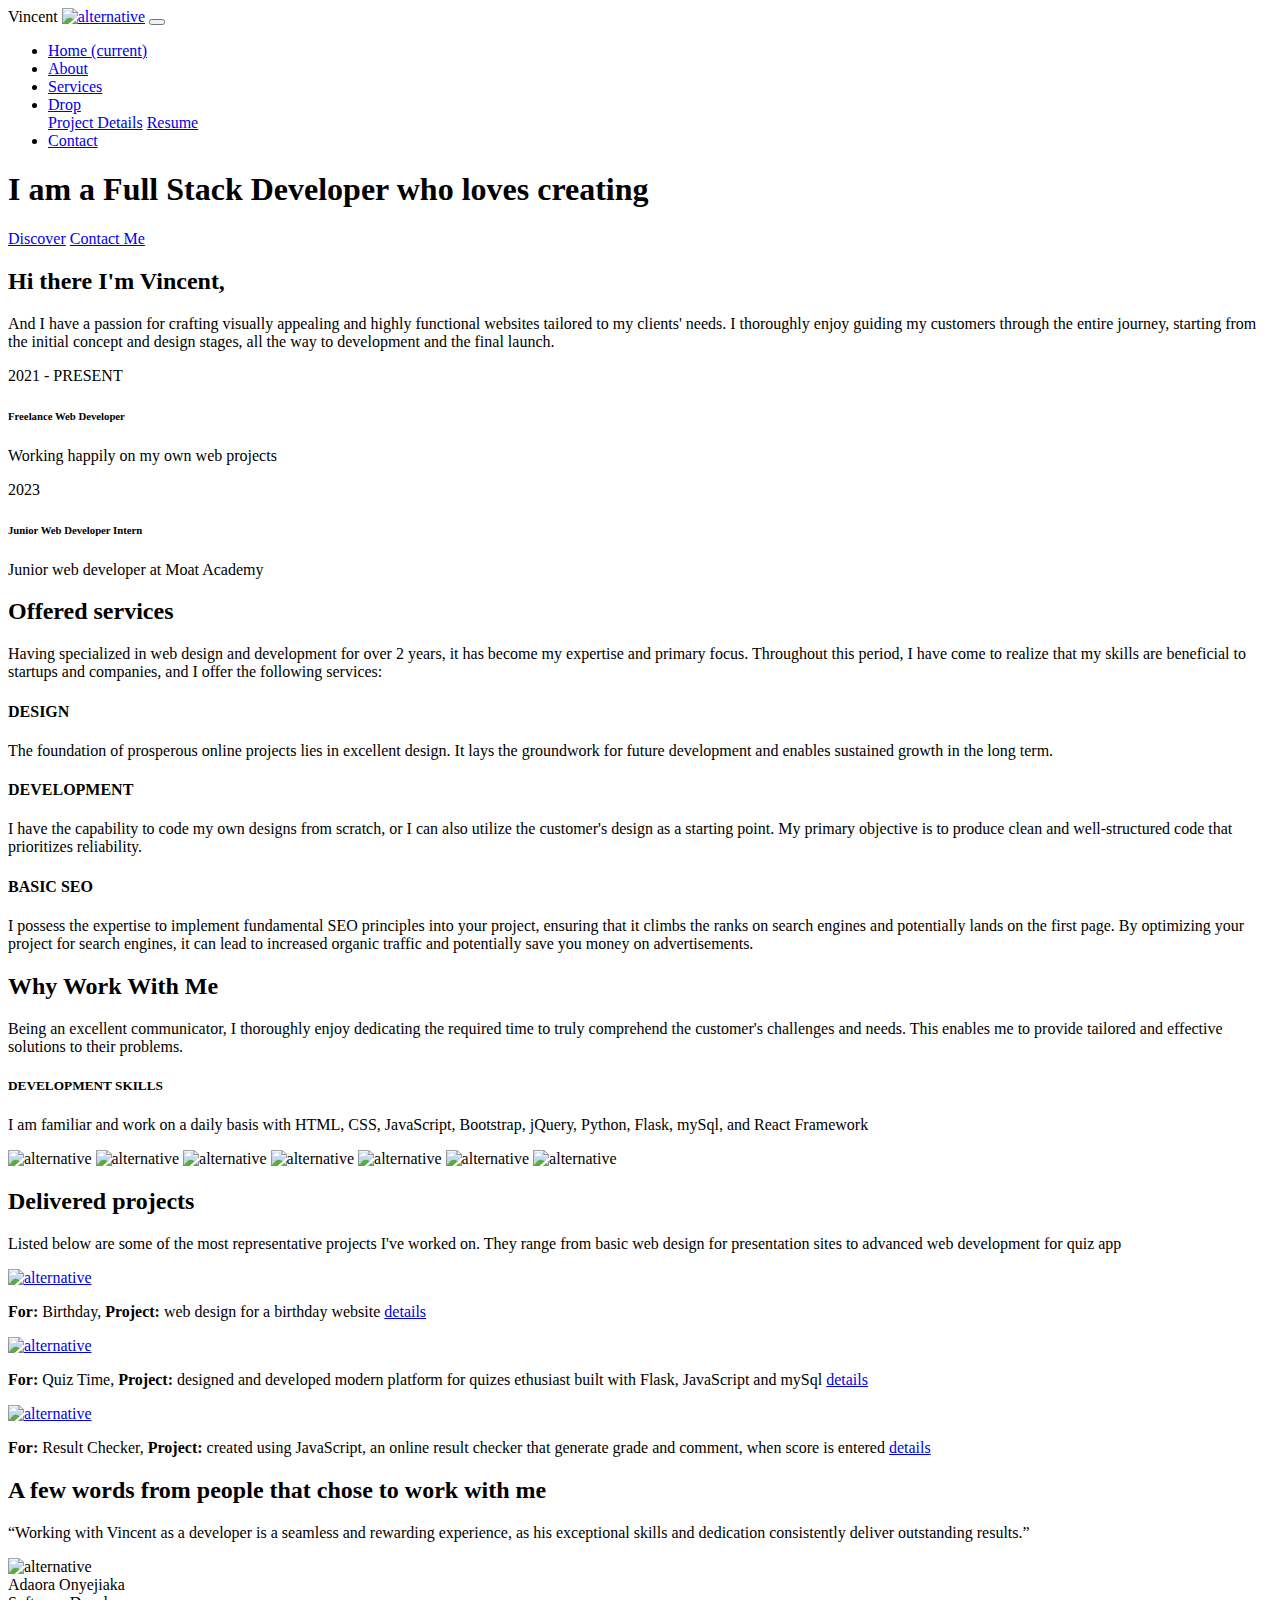
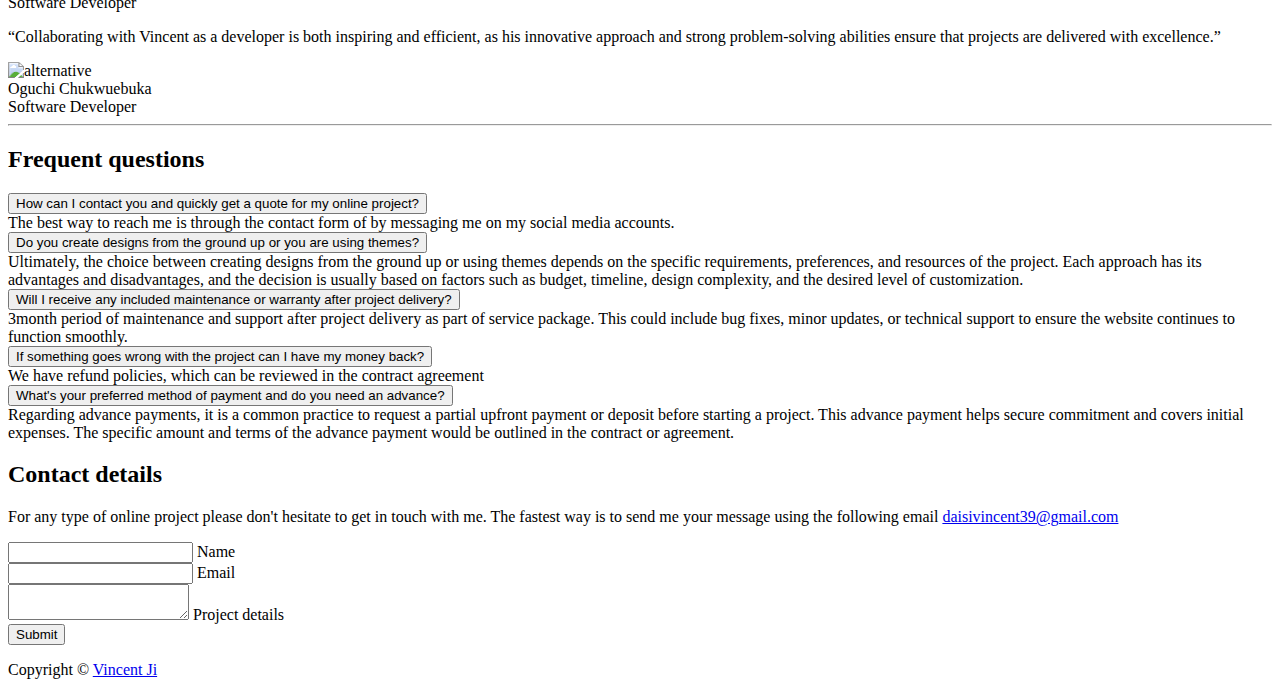
==== index.html @ 13447842 "Update index.html" ====
<!DOCTYPE html>
<html lang="en">
<head>
    <meta charset="utf-8">
    <meta name="viewport" content="width=device-width, initial-scale=1, shrink-to-fit=no">
    
    <!-- SEO Meta Tags -->
    <meta name="description" content="Welcome to my portfolio! I am a web developer showcasing my projects and skills. Explore my work and contact me for collaborations.">
    <meta name="author" content="Vincent Omotayo">

    
	<meta property="og:site_name" content="Vincent Omotayo" /> <!-- website name -->
	<meta property="og:site" content="94Cent.github.io" /> <!-- website link -->
	<meta property="og:title" content="Vincent: Full Stack Developer."/> <!-- title shown in the actual shared post -->
	<meta property="og:description" content="Vincent is a skilled full-stack developer with expertise in both front-end and back-end technologies." /> <!-- description shown in the actual shared post -->
	<meta property="og:image" content="images/vincent.jpg" /> <!-- image link, make sure it's jpg -->
	<meta name="twitter:card" content="summary_large_image"> <!-- to have large image post format in Twitter -->

    <!-- Webpage Title -->
    <title>Vincent Webpage Title</title>
    
    <!-- Styles -->
    <link rel="preconnect" href="https://fonts.gstatic.com">
    <link href="https://fonts.googleapis.com/css2?family=Open+Sans:ital,wght@0,400;0,600;0,700;1,400&family=Poppins:wght@600&display=swap" rel="stylesheet">
    <link href="css/bootstrap.css" rel="stylesheet">
    <link href="css/fontawesome-all.css" rel="stylesheet">
	<link href="css/styles.css" rel="stylesheet">
	
	<!-- Favicon  -->
    <link rel="icon" href="images/favicon.png">
</head>
<body data-spy="scroll" data-target=".fixed-top">
    
    <!-- Navigation -->
    <nav class="navbar navbar-expand-lg fixed-top navbar-dark">
        <div class="container">
            
            Vincent
            <a class="navbar-brand logo-image" href="index.html"><img src="images/logo.png" alt="alternative"></a>  

            <!-- Text Logo - Use this if you don't have a graphic logo -->

            <button class="navbar-toggler p-0 border-0" type="button" data-toggle="offcanvas">
                <span class="navbar-toggler-icon"></span>
            </button>

            <div class="navbar-collapse offcanvas-collapse" id="navbarsExampleDefault">
                <ul class="navbar-nav ml-auto">
                    <li class="nav-item">
                        <a class="nav-link page-scroll" href="#header">Home <span class="sr-only">(current)</span></a>
                    </li>
                    <li class="nav-item">
                        <a class="nav-link page-scroll" href="#about">About</a>
                    </li>
                    <li class="nav-item">
                        <a class="nav-link page-scroll" href="#services">Services</a>
                    </li>
                    <li class="nav-item dropdown">
                        <a class="nav-link dropdown-toggle" href="#" id="dropdown01" data-toggle="dropdown" aria-haspopup="true" aria-expanded="false">Drop</a>
                        <div class="dropdown-menu" aria-labelledby="dropdown01">
                            <a class="dropdown-item page-scroll" href="project.html">Project Details</a>
                            <a class="dropdown-item page-scroll" href="images/vincent_resume.pdf">Resume</a>
                        </div>
                    </li>
                    <li class="nav-item">
                        <a class="nav-link page-scroll" href="#contact">Contact</a>
                    </li>
                </ul>
                <span class="nav-item social-icons">
                    <span class="fa-stack">
                        <a href="https://web.facebook.com/profile.php?id=100006445903073">
                            <i class="fas fa-circle fa-stack-2x"></i>
                            <i class="fab fa-facebook-f fa-stack-1x"></i>
                        </a>
                    </span>
                    <span class="fa-stack">
                        <a href="https://twitter.com/Broda_tayo">
                            <i class="fas fa-circle fa-stack-2x"></i>
                            <i class="fab fa-twitter fa-stack-1x"></i>
                        </a>
                    </span>
                    <span class="fa-stack">
                        <a href="https://github.com/94Cent">
                            <i class="fas fa-circle fa-stack-2x"></i>
                            <i class="fab fa-github fa-stack-1x"></i>
                        </a>
                    </span>
                </span>
            </div> <!-- end of navbar-collapse -->
        </div> <!-- end of container -->
    </nav> <!-- end of navbar -->
    <!-- end of navigation -->


    <!-- Header -->
    <header id="header" class="header">
        <div class="container">
            <div class="row">
                <div class="col-lg-6">
                    <div class="text-container">
                        <h1 class="h1-large">I am a Full Stack Developer who loves creating</h1>
                        <a class="btn-solid-lg page-scroll" href="#about">Discover</a>
                        <a class="btn-outline-lg page-scroll" href="#contact"><i class="fas fa-user"></i>Contact Me</a>
                    </div> <!-- end of text-container -->
                </div> <!-- end of col -->
            </div> <!-- end of row -->
        </div> <!-- end of container -->
    </header> <!-- end of header -->
    <!-- end of header -->


    <!-- About-->
    <div id="about" class="basic-1 bg-gray">
        <div class="container">
            <div class="row">
                <div class="col-lg-4">
                    <div class="text-container first">
                        <h2>Hi there I'm Vincent,</h2>
                        <p>And I have a passion for crafting visually appealing and highly functional websites tailored to my clients' needs. I thoroughly enjoy guiding my customers through the entire journey, starting from the initial concept and design stages, all the way to development and the final launch.</p>
                    </div> <!-- end of text-container -->
                </div> <!-- end of col -->
                <div class="col-lg-4">
                    <div class="text-container second">
                        <div class="time">2021 - PRESENT</div>
                        <h6>Freelance Web Developer</h6>
                        <p>Working happily on my own web projects</p>
                    </div> <!-- end of text-container -->
                </div> <!-- end of col -->
                <div class="col-lg-4">
                    <div class="text-container third">
                        <div class="time">2023</div>
                        <h6>Junior Web Developer Intern </h6>
                        <p>Junior web developer at Moat Academy</p>
                    </div> <!-- end of text-container -->
                </div> <!-- end of col -->
            </div> <!-- end of row -->
        </div> <!-- end of container -->
    </div> <!-- end of basic-1 -->
    <!-- end of about -->


    <!-- Services -->
    <div id="services" class="basic-2">
        <div class="container">
            <div class="row">
                <div class="col-lg-12">
                    <h2 class="h2-heading">Offered services</h2>
                    <p class="p-heading">Having specialized in web design and development for over 2 years, it has become my expertise and primary focus. Throughout this period, I have come to realize that my skills are beneficial to startups and companies, and I offer the following services:</p>
                </div> <!-- end of col -->
            </div> <!-- end of row -->
            <div class="row">
                <div class="col-lg-4">
                    <div class="text-box">
                        <i class="far fa-gem"></i>
                        <h4>DESIGN</h4>
                        <p>The foundation of prosperous online projects lies in excellent design. It lays the groundwork for future development and enables sustained growth in the long term.</p>
                    </div> <!-- end of text-box -->
                </div> <!-- end of col -->
                <div class="col-lg-4">
                    <div class="text-box">
                        <i class="fas fa-code"></i>
                        <h4>DEVELOPMENT</h4>
                        <p>I have the capability to code my own designs from scratch, or I can also utilize the customer's design as a starting point. My primary objective is to produce clean and well-structured code that prioritizes reliability.</p>
                    </div> <!-- end of text-box -->
                </div> <!-- end of col -->
                <div class="col-lg-4">
                    <div class="text-box">
                        <i class="fas fa-tv"></i>
                        <h4>BASIC SEO</h4>
                        <p>I possess the expertise to implement fundamental SEO principles into your project, ensuring that it climbs the ranks on search engines and potentially lands on the first page. By optimizing your project for search engines, it can lead to increased organic traffic and potentially save you money on advertisements.</p>
                    </div> <!-- end of text-box -->
                </div> <!-- end of col -->
            </div> <!-- end of row -->
        </div> <!-- end of container -->
    </div> <!-- end of basic-2 -->
    <!-- end of services -->


    <!-- Details -->
	<div class="split">
		<div class="area-1">
		</div><!-- end of area-1 on same line and no space between comments to eliminate margin white space --><div class="area-2 bg-gray">
            <div class="container">    
                <div class="row">
                    <div class="col-lg-12">     
                        
                        <!-- Text Container -->
                        <div class="text-container">
                            <h2>Why Work With Me</h2>
                            <p>Being an excellent communicator, I thoroughly enjoy dedicating the required time to truly comprehend the customer's challenges and needs. This enables me to provide tailored and effective solutions to their problems.</p>
                            <h5>DEVELOPMENT SKILLS</h5>
                            <p>I am familiar and work on a daily basis with HTML, CSS, JavaScript, Bootstrap, jQuery, Python, Flask, mySql, and React Framework</p>
                            
                            <div class="icons-container">
                                <img src="images/details-icon-html.png" alt="alternative">
                                <img src="images/details-icon-css.png" alt="alternative">
                                <img src="images/details-icon-bootstrap.png" alt="alternative">
                                <img src="images/details-icon-javascript.png" alt="alternative">
                                <img src="images/details-icon-mysql.png" alt="alternative">
                                <img src="images/details-icon-python.png" alt="alternative">
                                <img src="images/details-icon-flask.png" alt="alternative">
                            </div> <!-- end of icons-container -->
                        </div> <!-- end of text-container -->
                        <!-- end of text container -->

                    </div> <!-- end of col -->
                </div> <!-- end of row -->
            </div> <!-- end of container -->
		</div> <!-- end of area-2 -->
    </div> <!-- end of split -->
    <!-- end of details -->


    <!-- Projects -->
    <div id="projects" class="basic-3">
        <div class="container">
            <div class="row">
                <div class="col-lg-12">
                    <h2 class="h2-heading">Delivered projects</h2>
                    <p class="p-heading">Listed below are some of the most representative projects I've worked on. They range from basic web design for presentation sites to advanced web development for quiz app</p>
                </div> <!-- end of col -->
            </div> <!-- end of row -->
            <div class="row">
                <div class="col-lg-12">
                    <div class="text-container">
                        <div class="image-container">
                            <a href="project.html">
                                <img class="img-fluid" src="images/birthday.png" alt="alternative">
                            </a>
                        </div> <!-- end of image-container -->
                        <p><strong>For:</strong> Birthday, <strong>Project:</strong> web design for a birthday website <a class="blue" href="project.html">details</a></p>
                    </div> <!-- end of text-container -->
                    <div class="text-container">
                        <div class="image-container">
                            <a href="project.html">
                                <img class="img-fluid" src="images/quiztime.png" alt="alternative">
                            </a>
                        </div> <!-- end of image-container -->
                        <p><strong>For:</strong> Quiz Time, <strong>Project:</strong> designed and developed modern platform for quizes ethusiast built with Flask, JavaScript and mySql <a class="blue" href="project.html">details</a></p>
                    </div> <!-- end of text-container -->
                    <div class="text-container">
                        <div class="image-container">
                            <a href="project.html">
                                <img class="img-fluid" src="images/result.png" alt="alternative">
                            </a>
                        </div> <!-- end of image-container -->
                        <p><strong>For:</strong> Result Checker, <strong>Project:</strong> created using JavaScript, an online result checker that generate grade and comment, when score is entered <a class="blue" href="project.html">details</a></p>
                    </div> <!-- end of text-container -->
                    
                </div> <!-- end of col -->
            </div> <!-- end of row -->
        </div> <!-- end of container -->
    </div> <!-- end of basic-3 -->
    <!-- end of projects -->



    <!-- Testimonials -->
    <div class="cards-1">
        <div class="container">
            <div class="row">
                <div class="col-lg-12">
                    <h2 class="h2-heading">A few words from people that chose to work with me</h2>
                </div> <!-- end of col -->
            </div> <!-- end of row -->
            <div class="row">
                <div class="col-lg-12">
                    
                    <!-- Card -->
                    <div class="card">
                        <div class="card-body">
                            <p class="testimonial-text">“Working with Vincent as a developer is a seamless and rewarding experience, as his exceptional skills and dedication consistently deliver outstanding results.”</p>
                            <div class="details">
                                <img src="images/adaora.jfif" alt="alternative">
                                <div class="text">
                                    <div class="testimonial-author">Adaora Onyejiaka</div>
                                    <div class="occupation">Software Developer</div>
                                </div> <!-- end of text -->
                            </div> <!-- end of testimonial-details -->
                        </div>
                    </div>
                    <!-- end of card -->

                    <!-- Card -->
                    <div class="card">
                        <div class="card-body">
                            <p class="testimonial-text">“Collaborating with Vincent as a developer is both inspiring and efficient, as his innovative approach and strong problem-solving abilities ensure that projects are delivered with excellence.”</p>
                            <div class="details">
                                <img src="images/ebuka.jfif" alt="alternative">
                                <div class="text">
                                    <div class="testimonial-author">Oguchi Chukwuebuka</div>
                                    <div class="occupation">Software Developer</div>
                                </div> <!-- end of text -->
                            </div> <!-- end of testimonial-details -->
                        </div>
                    </div>
                    <!-- end of card -->

                </div> <!-- end of col -->
            </div> <!-- end of row -->
        </div> <!-- end of container -->
    </div> <!-- end of cards-1 -->
    <!-- end of testimonials -->


    <!-- Section Divider -->
    <div class="container">
        <div class="row">
            <div class="col-lg-12">
                <hr class="section-divider">
            </div> <!-- end of col -->
        </div> <!-- end of row -->
    </div> <!-- end of container -->
    <!-- end of section divider -->


    <!-- Questions -->
    <div class="accordion-1">
        <div class="container">
            <div class="row">
                <div class="col-lg-12">
                    <h2 class="h2-heading">Frequent questions</h2>
                </div> <!-- end of col -->
            </div> <!-- end of row -->
            <div class="row">
                <div class="col-lg-12">

                    <div class="accordion" id="accordionExample">
                        <div class="card">
                            <div class="card-header" id="headingOne">
                                <button class="btn btn-link btn-block text-left" type="button" data-toggle="collapse" data-target="#collapseOne" aria-expanded="true" aria-controls="collapseOne">
                                    How can I contact you and quickly get a quote for my online project?
                                </button>
                            </div>
                            <div id="collapseOne" class="collapse show" aria-labelledby="headingOne" data-parent="#accordionExample">
                                <div class="card-body">
                                    The best way to reach me is through the contact form of by messaging me on my social media accounts. 
                                </div>
                            </div>
                        </div>
                        <div class="card">
                            <div class="card-header" id="headingTwo">
                                <button class="btn btn-link btn-block text-left collapsed" type="button" data-toggle="collapse" data-target="#collapseTwo" aria-expanded="false" aria-controls="collapseTwo">
                                    Do you create designs from the ground up or you are using themes?
                                </button>
                            </div>
                            <div id="collapseTwo" class="collapse" aria-labelledby="headingTwo" data-parent="#accordionExample">
                                <div class="card-body">
                                    Ultimately, the choice between creating designs from the ground up or using themes depends on the specific requirements, preferences, and resources of the project. Each approach has its advantages and disadvantages, and the decision is usually based on factors such as budget, timeline, design complexity, and the desired level of customization.
                                </div>
                            </div>
                        </div>
                        <div class="card">
                            <div class="card-header" id="headingThree">
                                <button class="btn btn-link btn-block text-left collapsed" type="button" data-toggle="collapse" data-target="#collapseThree" aria-expanded="false" aria-controls="collapseThree">
                                    Will I receive any included maintenance or warranty after project delivery?
                                </button>
                            </div>
                            <div id="collapseThree" class="collapse" aria-labelledby="headingThree" data-parent="#accordionExample">
                                <div class="card-body">
                                 3month period of maintenance and support after project delivery as part of  service package. This could include bug fixes, minor updates, or technical support to ensure the website continues to function smoothly. 
                                </div>
                            </div>
                        </div>
                        <div class="card">
                            <div class="card-header" id="headingFour">
                                <button class="btn btn-link btn-block text-left collapsed" type="button" data-toggle="collapse" data-target="#collapseFour" aria-expanded="false" aria-controls="collapseFour">
                                    If something goes wrong with the project can I have my money back?
                                </button>
                            </div>
                            <div id="collapseFour" class="collapse" aria-labelledby="headingFour" data-parent="#accordionExample">
                                <div class="card-body">
                                   We have refund policies, which can be reviewed in the contract agreement
                                </div>
                            </div>
                        </div>
                        <div class="card">
                            <div class="card-header" id="headingFive">
                                <button class="btn btn-link btn-block text-left collapsed" type="button" data-toggle="collapse" data-target="#collapseFive" aria-expanded="false" aria-controls="collapseFive">
                                    What's your preferred method of payment and do you need an advance?
                                </button>
                            </div>
                            <div id="collapseFive" class="collapse" aria-labelledby="headingFive" data-parent="#accordionExample">
                                <div class="card-body">
                                    Regarding advance payments, it is a common practice to request a partial upfront payment or deposit before starting a project. This advance payment helps secure commitment and covers initial expenses. The specific amount and terms of the advance payment would be outlined in the contract or agreement.
                                </div>
                            </div>
                        </div>
                    </div> <!-- end of accordion -->

                </div> <!-- end of col -->
            </div> <!-- end of row -->
        </div> <!-- end of container -->
    </div> <!-- end of accordion-1 -->
    <!-- end of questions -->


    <!-- Contact -->
    <div id="contact" class="form-1 bg-gray">
        <div class="container">
            <div class="row">
                <div class="col-lg-12">
                    <h2>Contact details</h2>
                    <p class="p-heading">For any type of online project please don't hesitate to get in touch with me. The fastest way is to send me your message using the following email <a class="blue no-line" href="https://mail.google.com/mail/u/0/#inbox">daisivincent39@gmail.com</a></p>
                </div> <!-- end of col -->
            </div> <!-- end of row -->
            <div class="row">
                <div class="col-lg-12">
                    
                    <!-- Contact Form -->
                    <form id="contactForm">
                        <div class="form-group">
                            <input type="text" class="form-control-input" id="cname" required>
                            <label class="label-control" for="cname">Name</label>
                        </div>
                        <div class="form-group">
                            <input type="email" class="form-control-input" id="cemail" required>
                            <label class="label-control" for="cemail">Email</label>
                        </div>
                        <div class="form-group">
                            <textarea class="form-control-textarea" id="cmessage" required></textarea>
                            <label class="label-control" for="cmessage">Project details</label>
                        </div>
                        <div class="form-group">
                            <button type="submit" class="form-control-submit-button">Submit</button>
                        </div>
                    </form>
                    <!-- end of contact form -->

                </div> <!-- end of col -->
            </div> <!-- end of row -->
        </div> <!-- end of container -->
    </div> <!-- end of form-1 -->  
    <!-- end of contact -->


    <!-- Footer -->
    <div class="footer bg-gray">
        <div class="container">
            <div class="row">
                <div class="col-lg-12">
                    <div class="social-container">
                        <span class="fa-stack">
                            <a href="https://web.facebook.com/profile.php?id=100006445903073">
                                <i class="fas fa-circle fa-stack-2x"></i>
                                <i class="fab fa-facebook-f fa-stack-1x"></i>
                            </a>
                        </span>
                        <span class="fa-stack">
                            <a href="https://twitter.com/Broda_tayo">
                                <i class="fas fa-circle fa-stack-2x"></i>
                                <i class="fab fa-twitter fa-stack-1x"></i>
                            </a>
                        </span>
                        <span class="fa-stack">
                            <a href="https://www.linkedin.com/in/vodaisi/">
                                <i class="fas fa-circle fa-stack-2x"></i>
                                <i class="fab fa-linkedin fa-stack-1x"></i>
                            </a>
                        </span>
                        <span class="fa-stack">
                            <a href="https://github.com/94Cent">
                                <i class="fas fa-circle fa-stack-2x"></i>
                                <i class="fab fa-github fa-stack-1x"></i>
                            </a>
                        </span>
                    </div> <!-- end of social-container -->
                </div> <!-- end of col -->
            </div> <!-- end of row -->
        </div> <!-- end of container -->
    </div> <!-- end of footer -->  
    <!-- end of footer -->


    <!-- Copyright -->
    <div class="copyright bg-gray">
        <div class="container">
            <div class="row">
                <div class="col-lg-12">
                    <p class="p-small">Copyright © <a class="no-line" href="#your-link">Vincent Ji</a></p>
                </div> <!-- end of col -->
            </div> <!-- enf of row -->
        </div> <!-- end of container -->  
    </div> <!-- end of copyright --> 
    <!-- end of copyright -->
    
    	
    <!-- Scripts -->
    <script src="js/jquery.min.js"></script> <!-- jQuery for Bootstrap's JavaScript plugins -->
    <script src="js/bootstrap.min.js"></script> <!-- Bootstrap framework -->
    <script src="js/jquery.easing.min.js"></script> <!-- jQuery Easing for smooth scrolling between anchors -->
    <script src="js/scripts.js"></script> <!-- Custom scripts -->
</body>
</html>
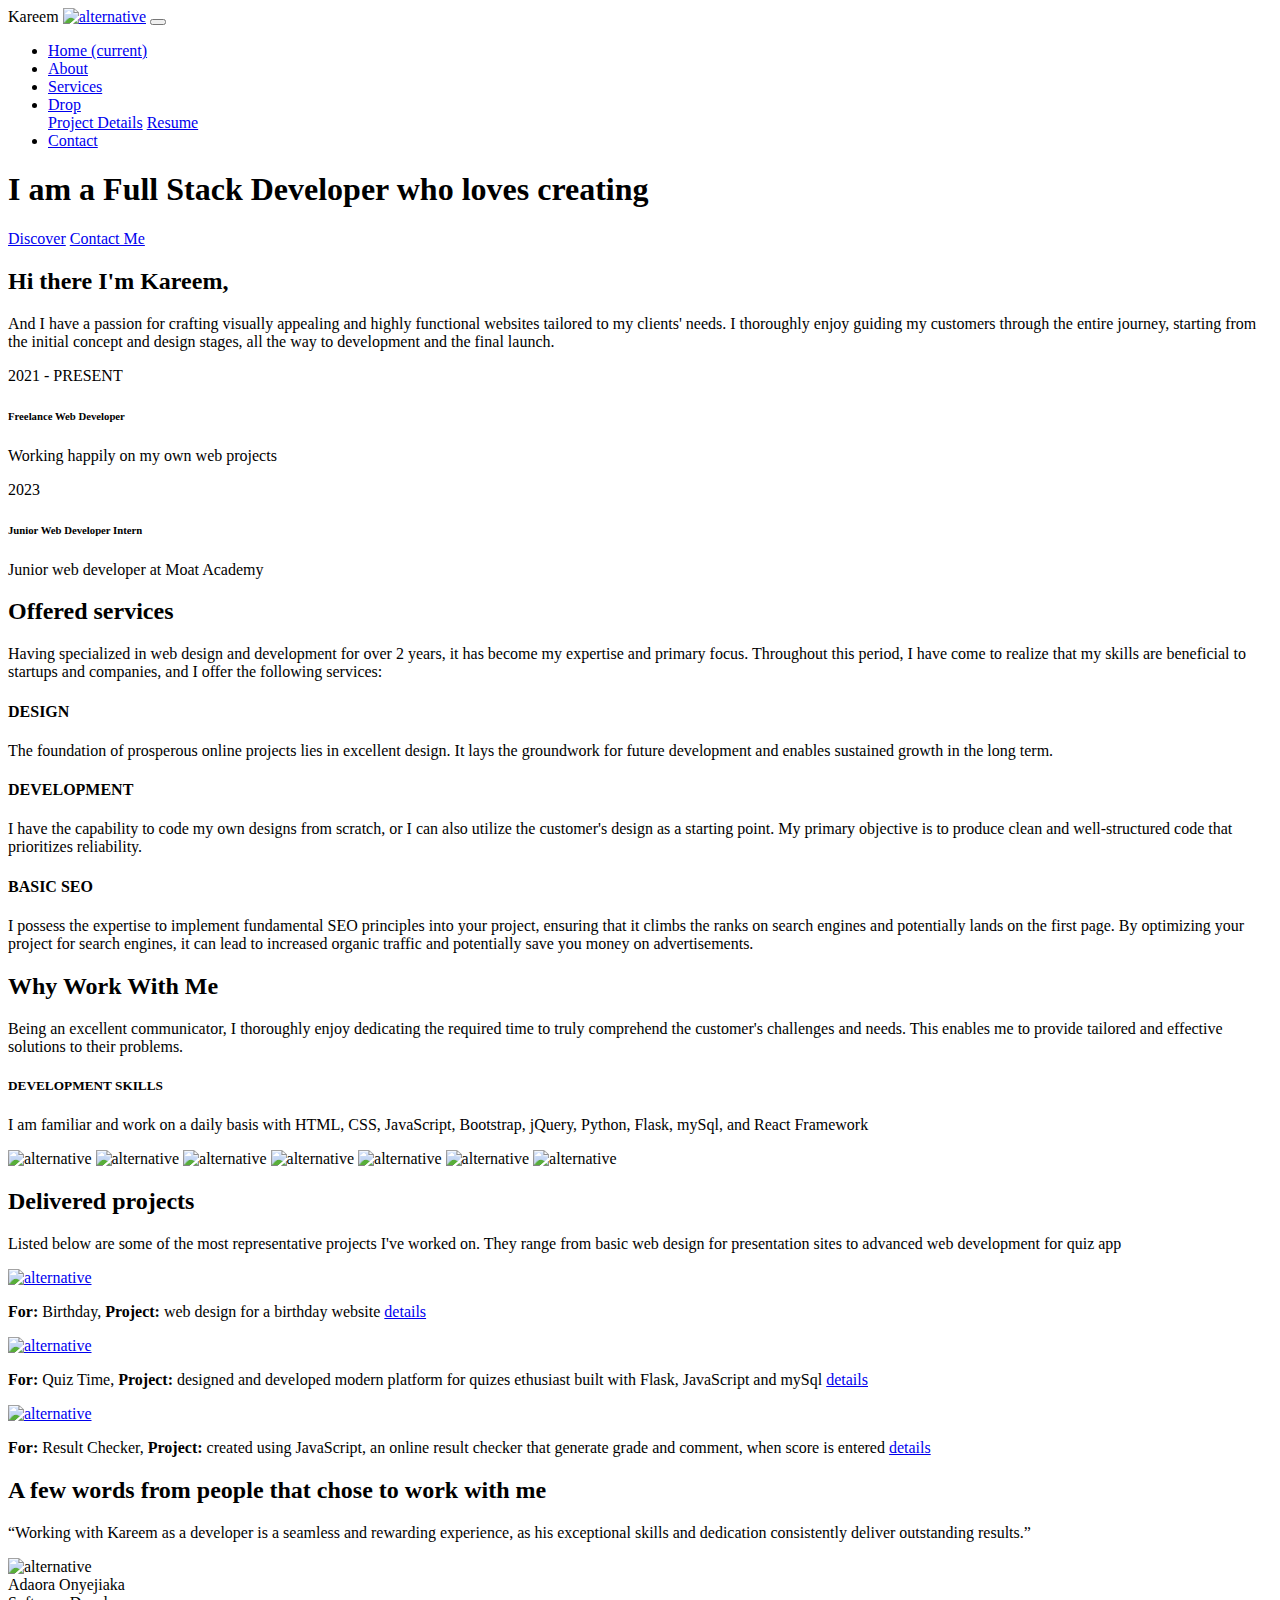
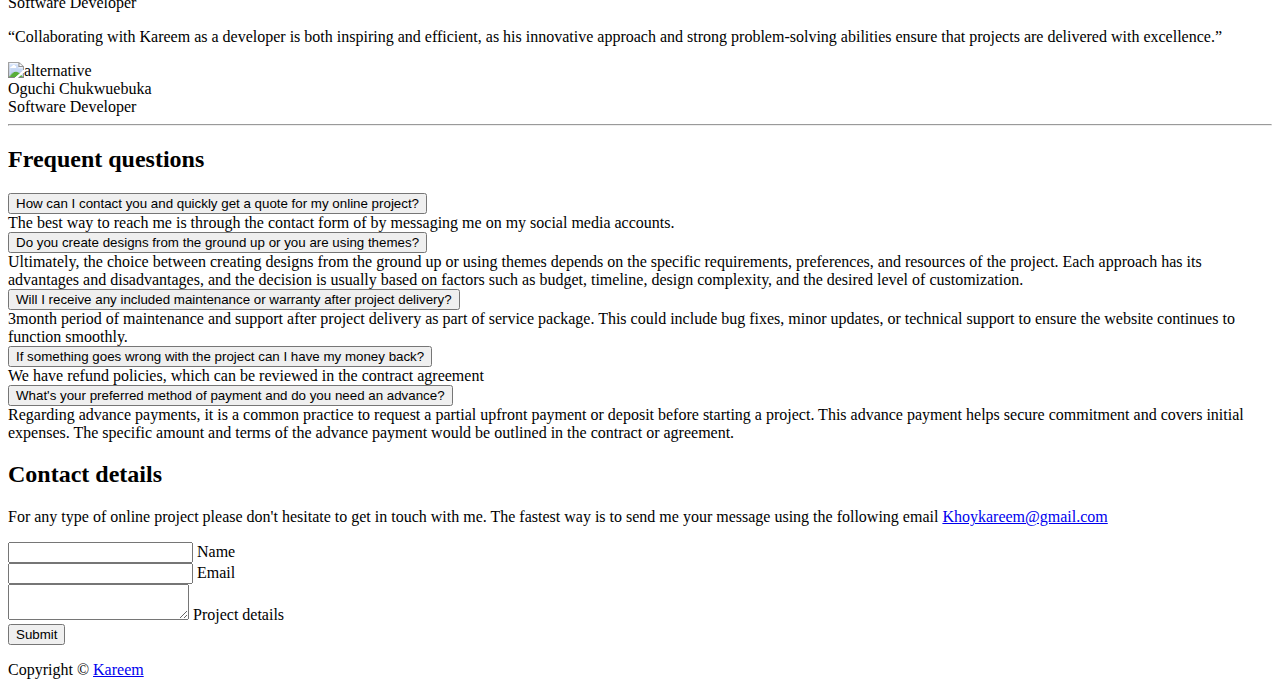
==== commit 5e5d021d: "Update index.html" ====
--- a/index.html
+++ b/index.html
@@ -6,18 +6,18 @@
     
     <!-- SEO Meta Tags -->
     <meta name="description" content="Welcome to my portfolio! I am a web developer showcasing my projects and skills. Explore my work and contact me for collaborations.">
-    <meta name="author" content="Vincent Omotayo">
+    <meta name="author" content="Kareem Ibraheem Olawale">
 
     
-	<meta property="og:site_name" content="Vincent Omotayo" /> <!-- website name -->
-	<meta property="og:site" content="94Cent.github.io" /> <!-- website link -->
-	<meta property="og:title" content="Vincent: Full Stack Developer."/> <!-- title shown in the actual shared post -->
-	<meta property="og:description" content="Vincent is a skilled full-stack developer with expertise in both front-end and back-end technologies." /> <!-- description shown in the actual shared post -->
+	<meta property="og:site_name" content="Kareem Ibraheem Olawale" /> <!-- website name -->
+	<meta property="og:site" content="khoykareem.github.io" /> <!-- website link -->
+	<meta property="og:title" content="Kareem: Full Stack Developer."/> <!-- title shown in the actual shared post -->
+	<meta property="og:description" content="Kareem is a skilled full-stack developer with expertise in both front-end and back-end technologies." /> <!-- description shown in the actual shared post -->
 	<meta property="og:image" content="images/vincent.jpg" /> <!-- image link, make sure it's jpg -->
 	<meta name="twitter:card" content="summary_large_image"> <!-- to have large image post format in Twitter -->
 
     <!-- Webpage Title -->
-    <title>Vincent Webpage Title</title>
+    <title>Kareem Webpage Title</title>
     
     <!-- Styles -->
     <link rel="preconnect" href="https://fonts.gstatic.com">
@@ -35,7 +35,7 @@
     <nav class="navbar navbar-expand-lg fixed-top navbar-dark">
         <div class="container">
             
-            Vincent
+            Kareem
             <a class="navbar-brand logo-image" href="index.html"><img src="images/logo.png" alt="alternative"></a>  
 
             <!-- Text Logo - Use this if you don't have a graphic logo -->
@@ -115,7 +115,7 @@
             <div class="row">
                 <div class="col-lg-4">
                     <div class="text-container first">
-                        <h2>Hi there I'm Vincent,</h2>
+                        <h2>Hi there I'm Kareem,</h2>
                         <p>And I have a passion for crafting visually appealing and highly functional websites tailored to my clients' needs. I thoroughly enjoy guiding my customers through the entire journey, starting from the initial concept and design stages, all the way to development and the final launch.</p>
                     </div> <!-- end of text-container -->
                 </div> <!-- end of col -->
@@ -269,7 +269,7 @@
                     <!-- Card -->
                     <div class="card">
                         <div class="card-body">
-                            <p class="testimonial-text">“Working with Vincent as a developer is a seamless and rewarding experience, as his exceptional skills and dedication consistently deliver outstanding results.”</p>
+                            <p class="testimonial-text">“Working with Kareem as a developer is a seamless and rewarding experience, as his exceptional skills and dedication consistently deliver outstanding results.”</p>
                             <div class="details">
                                 <img src="images/adaora.jfif" alt="alternative">
                                 <div class="text">
@@ -284,7 +284,7 @@
                     <!-- Card -->
                     <div class="card">
                         <div class="card-body">
-                            <p class="testimonial-text">“Collaborating with Vincent as a developer is both inspiring and efficient, as his innovative approach and strong problem-solving abilities ensure that projects are delivered with excellence.”</p>
+                            <p class="testimonial-text">“Collaborating with Kareem as a developer is both inspiring and efficient, as his innovative approach and strong problem-solving abilities ensure that projects are delivered with excellence.”</p>
                             <div class="details">
                                 <img src="images/ebuka.jfif" alt="alternative">
                                 <div class="text">
@@ -401,7 +401,7 @@
             <div class="row">
                 <div class="col-lg-12">
                     <h2>Contact details</h2>
-                    <p class="p-heading">For any type of online project please don't hesitate to get in touch with me. The fastest way is to send me your message using the following email <a class="blue no-line" href="https://mail.google.com/mail/u/0/#inbox">daisivincent39@gmail.com</a></p>
+                    <p class="p-heading">For any type of online project please don't hesitate to get in touch with me. The fastest way is to send me your message using the following email <a class="blue no-line" href="https://mail.google.com/mail/u/0/#inbox">Khoykareem@gmail.com</a></p>
                 </div> <!-- end of col -->
             </div> <!-- end of row -->
             <div class="row">
@@ -477,7 +477,7 @@
         <div class="container">
             <div class="row">
                 <div class="col-lg-12">
-                    <p class="p-small">Copyright © <a class="no-line" href="#your-link">Vincent Ji</a></p>
+                    <p class="p-small">Copyright © <a class="no-line" href="#your-link">Kareem</a></p>
                 </div> <!-- end of col -->
             </div> <!-- enf of row -->
         </div> <!-- end of container -->  
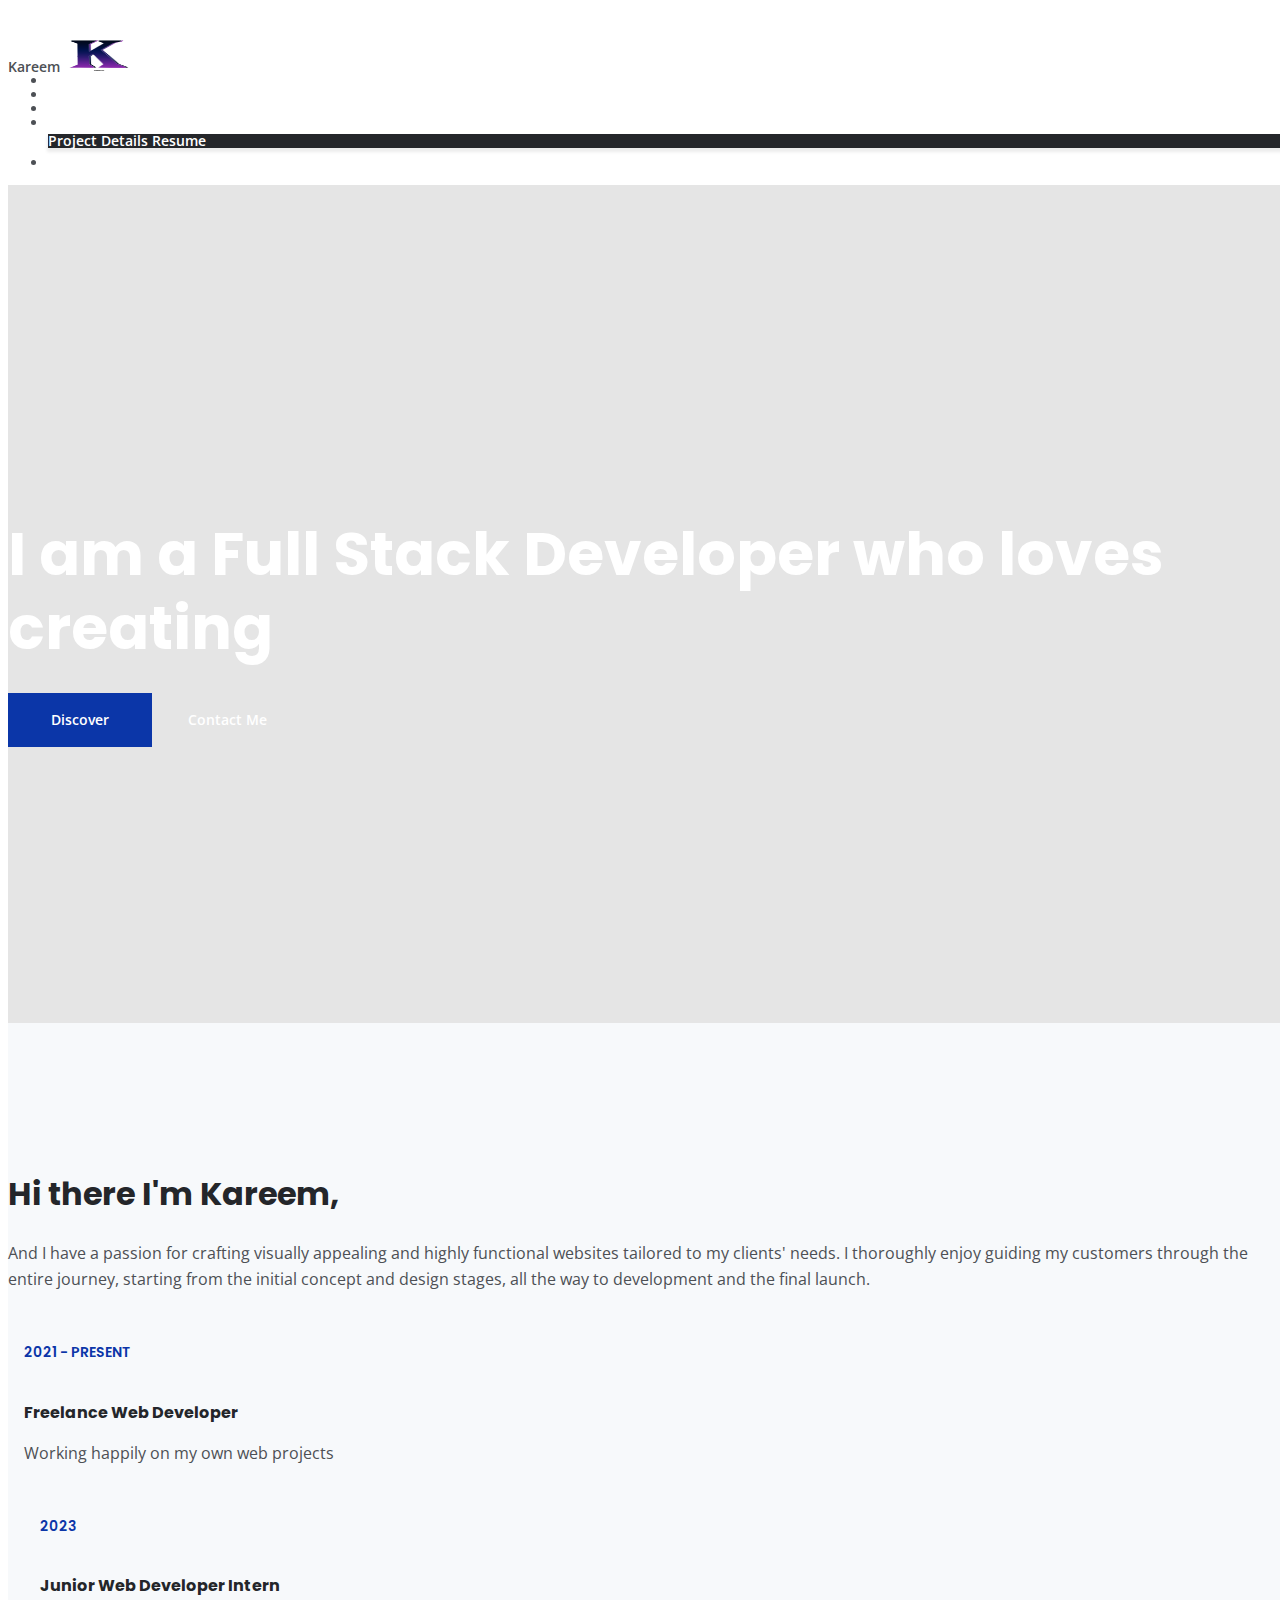
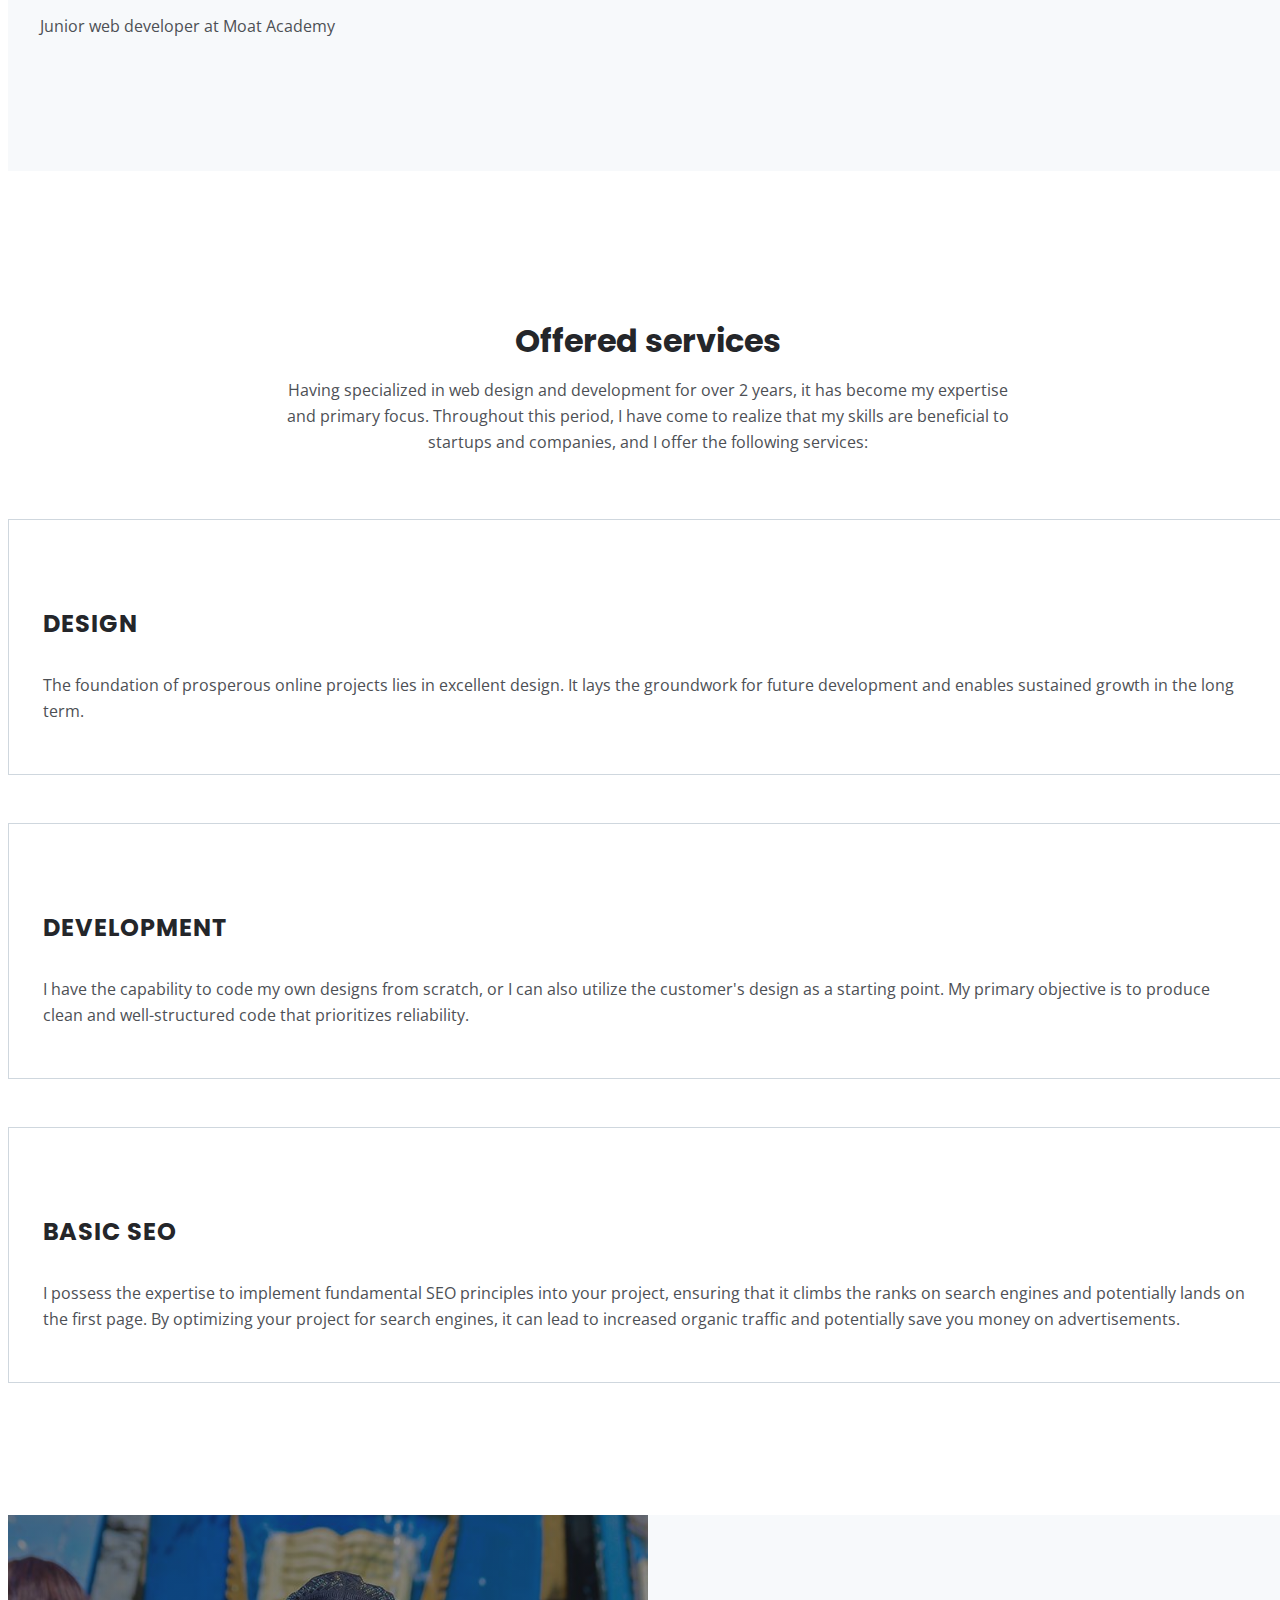
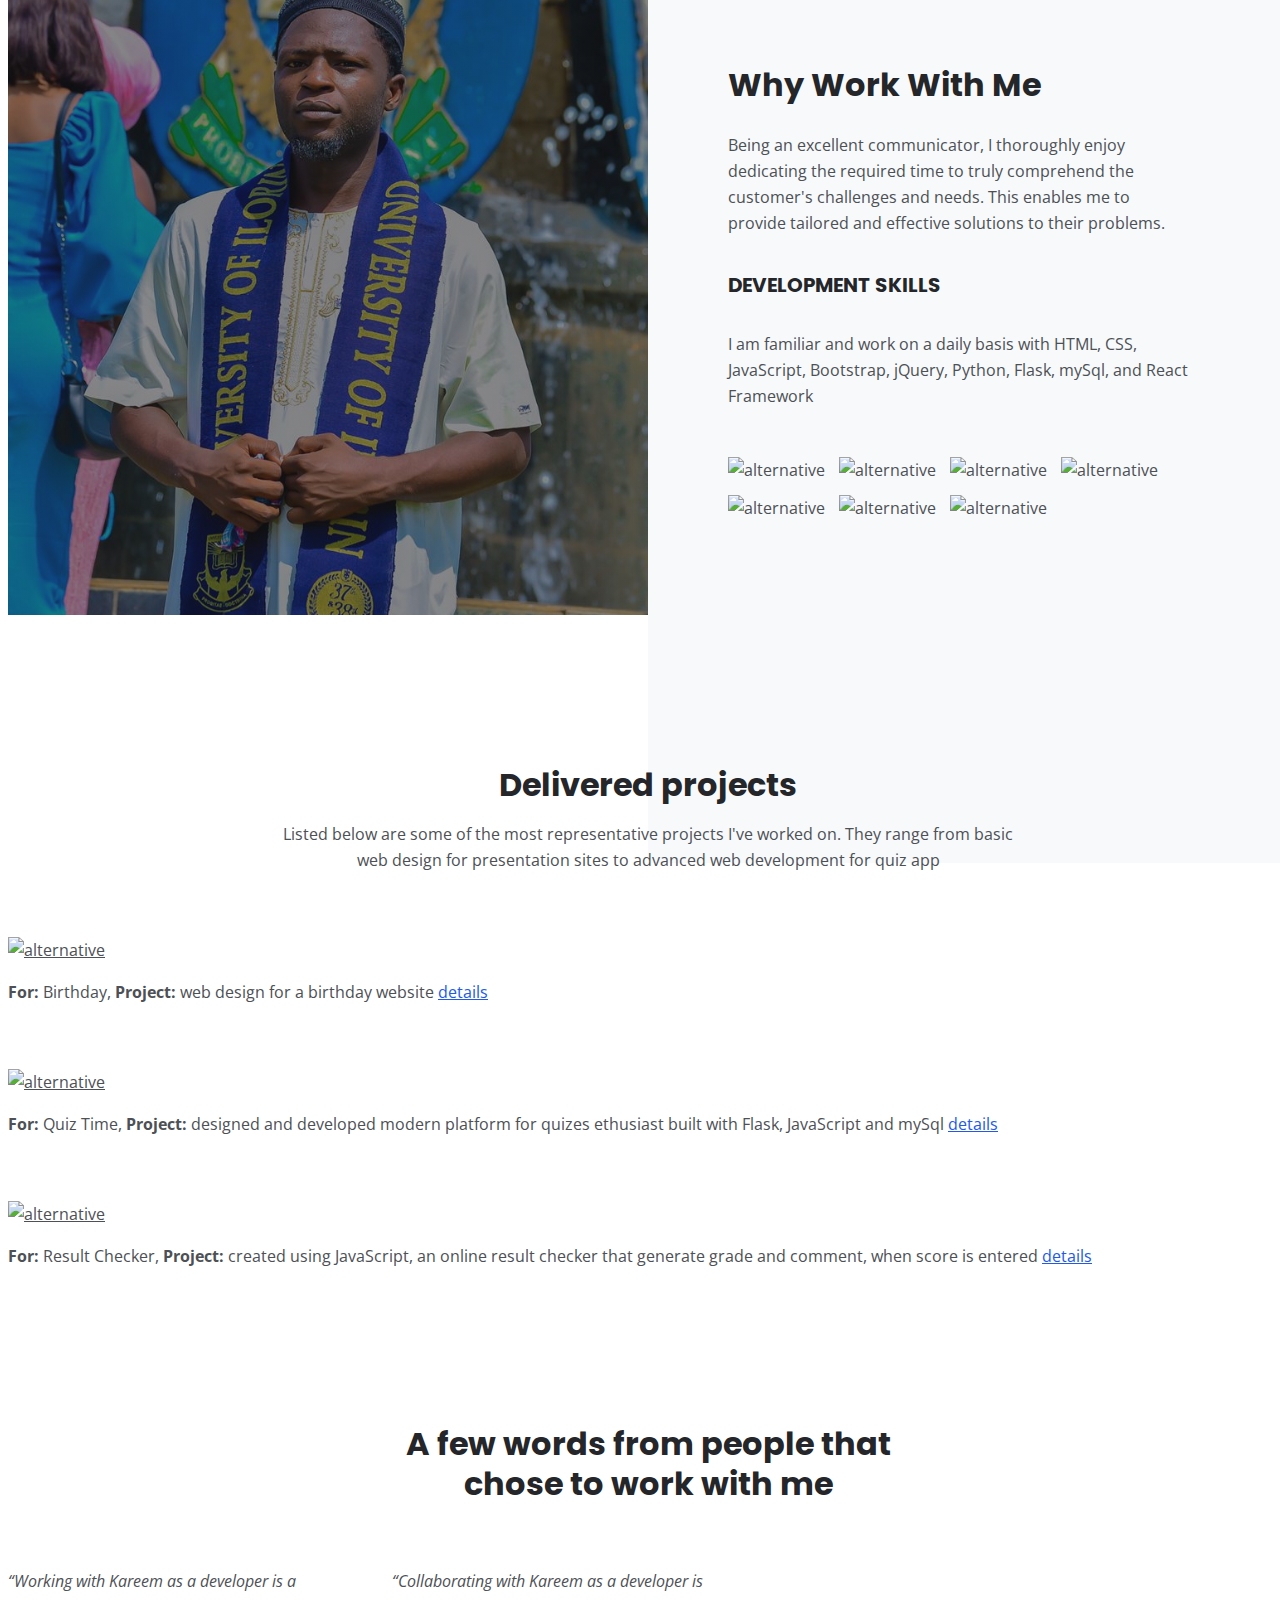
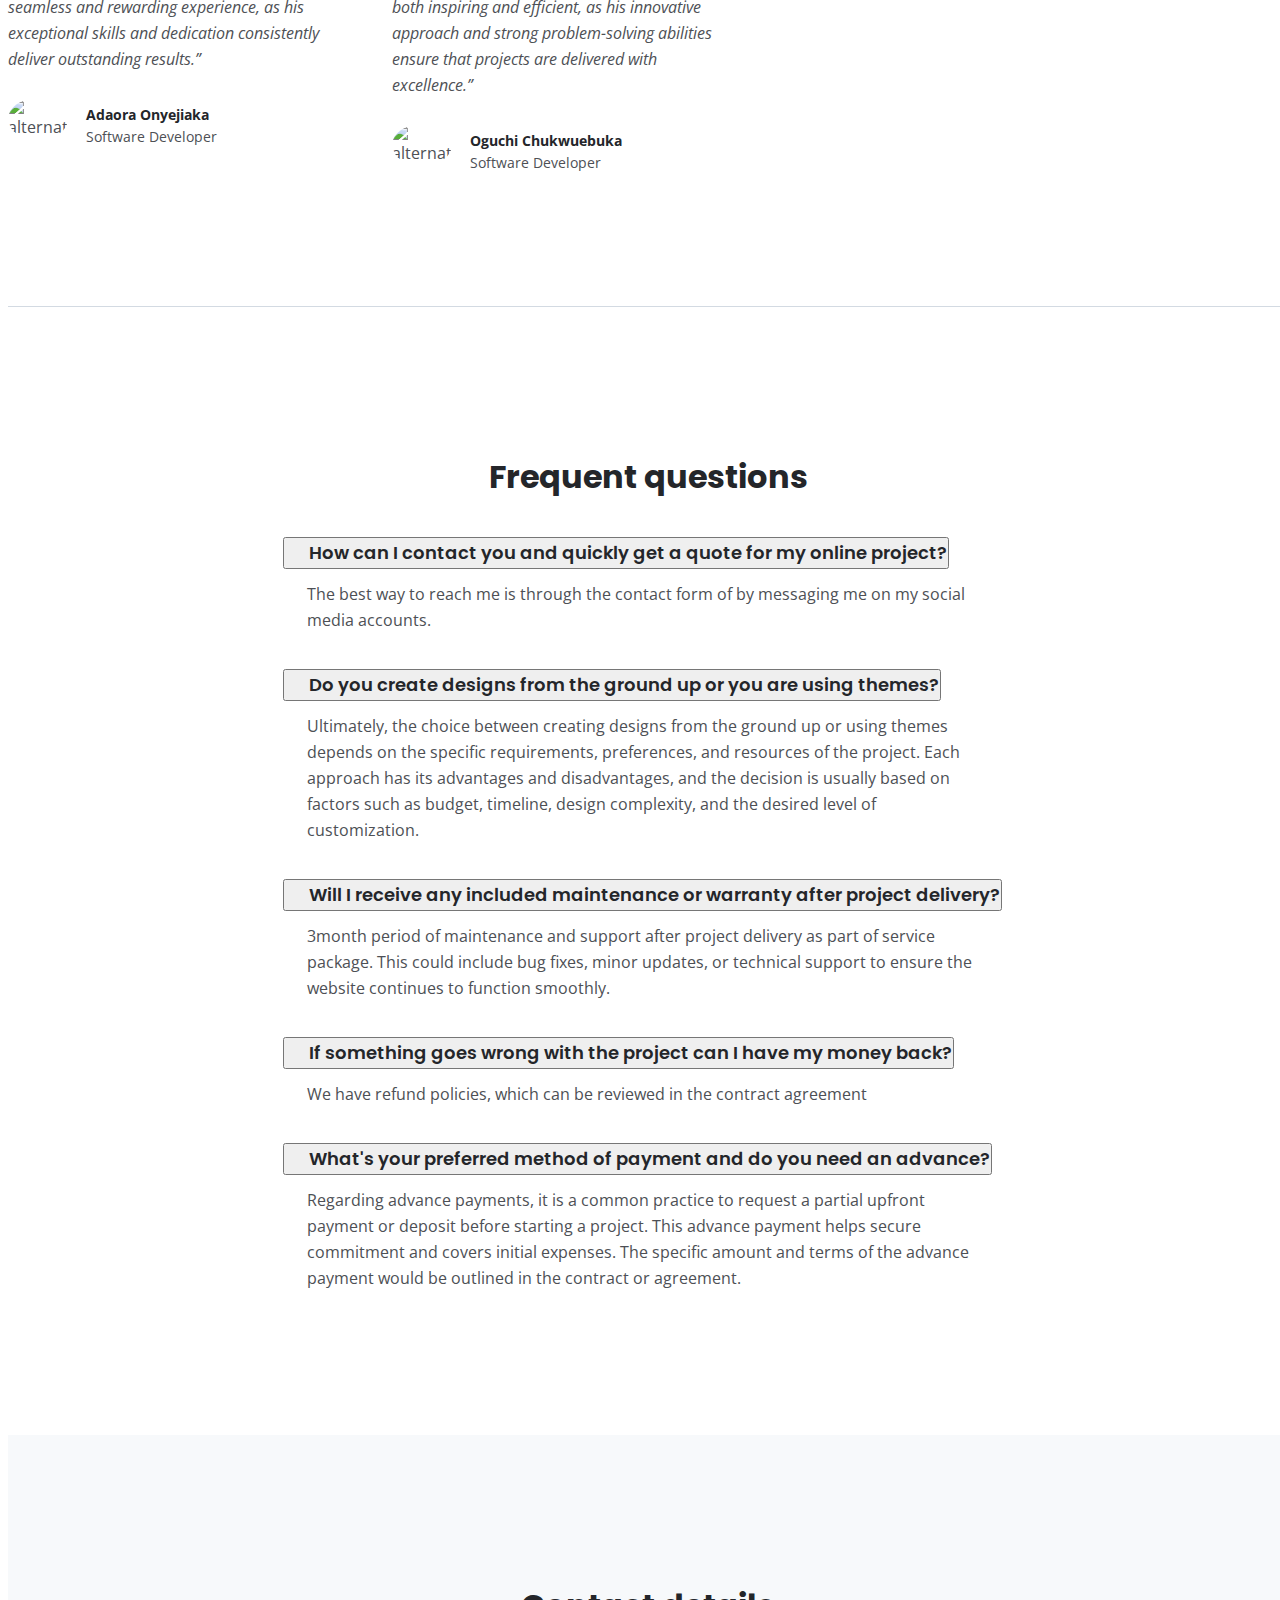
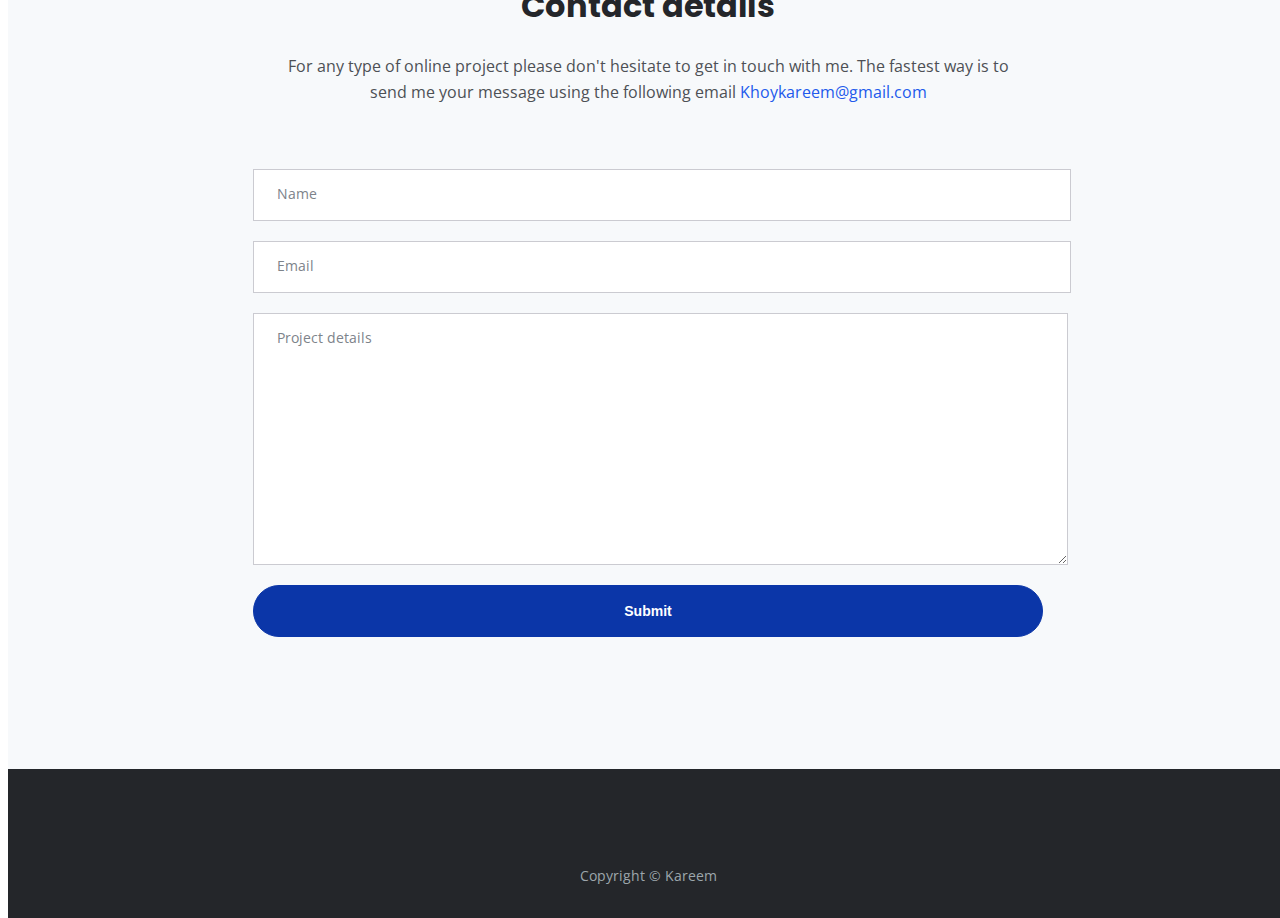
==== commit 08d20c05: "Update index.html" ====
--- a/index.html
+++ b/index.html
@@ -36,7 +36,7 @@
         <div class="container">
             
             Kareem
-            <a class="navbar-brand logo-image" href="index.html"><img src="images/logo.png" alt="alternative"></a>  
+            <a class="navbar-brand logo-image" href="index.html"><img src="images/logo1.png" alt="alternative"></a>  
 
             <!-- Text Logo - Use this if you don't have a graphic logo -->
 
--- a/css/styles.css
+++ b/css/styles.css
@@ -0,0 +1,1280 @@
+/* Description: Master CSS file */
+
+/*****************************************
+Table Of Contents:
+- General Styles
+- Navigation
+- Header
+- About
+- Services
+- Details
+- Projects
+- Works
+- Testimonials
+- Questions
+- Contact
+- Footer 
+- Copyright
+- Back To Top Button
+- Extra Pages
+- Media Queries
+******************************************/
+
+/*****************************************
+Colors:
+- Backgrounds, navbar - black #24262a
+- Backgrounds - light gray #f7f9fb
+- Buttons, icons - blue #0b36a8
+- Headings text - black #24262a
+- Body text - dark gray #4d5055
+******************************************/
+
+
+/**************************/
+/*     General Styles     */
+/**************************/
+body,
+html {
+    width: 100%;
+	height: 100%;
+}
+
+body, p {
+	color: #4d5055; 
+	font: 400 1rem/1.625rem "Open Sans", sans-serif;
+}
+
+h1 {
+	color: #24262a;
+	font-weight: 700;
+	font-size: 2.5rem;
+	line-height: 3.25rem;
+	font-family: "Poppins"
+}
+
+h2 {
+	color: #24262a;
+	font-weight: 700;
+	font-size: 2rem;
+	line-height: 2.5rem;
+	font-family: "Poppins"
+}
+
+h3 {
+	color: #24262a;
+	font-weight: 700;
+	font-size: 1.75rem;
+	line-height: 2.25rem;
+	font-family: "Poppins"
+}
+
+h4 {
+	color: #24262a;
+	font-weight: 700;
+	font-size: 1.5rem;
+	line-height: 2rem;
+	font-family: "Poppins"
+}
+
+h5 {
+	color: #24262a;
+	font-weight: 700;
+	font-size: 1.25rem;
+	line-height: 1.625rem;
+	font-family: "Poppins"
+}
+
+h6 {
+	color: #24262a;
+	font-weight: 700;
+	font-size: 1rem;
+	line-height: 1.375rem;
+	font-family: "Poppins"
+}
+
+.p-large {
+	font-size: 1.125rem;
+	line-height: 1.75rem;
+}
+
+.p-small {
+	font-size: 0.875rem;
+	line-height: 1.5rem;
+}
+
+.testimonial-text {
+	font-style: italic;
+}
+
+.testimonial-author {
+	font-weight: 700;
+	font-size: 1rem;
+	line-height: 1.5rem;
+}
+
+.li-space-lg li {
+	margin-bottom: 0.5rem;
+}
+
+a {
+	color: #4d5055;
+	text-decoration: underline;
+}
+
+a:hover {
+	color: #4d5055;
+	text-decoration: underline;
+}
+
+.no-line {
+	text-decoration: none;
+}
+
+.no-line:hover {
+	text-decoration: none;
+}
+
+.blue {
+	color: #2259ec;
+}
+
+.bg-gray {
+	background-color: #f7f9fb;
+}
+
+.section-divider {
+	display: block;
+	height: 1px;
+	margin: 0;
+	border: none;
+	background-color: #d3dae2;
+}
+
+.btn-solid-reg {
+	display: inline-block;
+	padding: 1.375rem 2.25rem 1.375rem 2.25rem;
+	border: 1px solid #0b36a8;
+	background-color: #0b36a8;
+	color: #ffffff;
+	font-weight: 600;
+	font-size: 0.875rem;
+	line-height: 0;
+	text-decoration: none;
+	transition: all 0.2s;
+}
+
+.btn-solid-reg:hover {
+	background-color: transparent;
+	color: #0b36a8; /* needs to stay here because of the color property of a tag */
+	text-decoration: none;
+}
+
+.btn-solid-lg {
+	display: inline-block;
+	padding: 1.625rem 2.625rem 1.625rem 2.625rem;
+	border: 1px solid #0b36a8;
+	background-color: #0b36a8;
+	color: #ffffff;
+	font-weight: 600;
+	font-size: 0.875rem;
+	line-height: 0;
+	text-decoration: none;
+	transition: all 0.2s;
+}
+
+.btn-solid-lg:hover {
+	background-color: transparent;
+	color: #0b36a8; /* needs to stay here because of the color property of a tag */
+	text-decoration: none;
+}
+
+.btn-outline-reg {
+	display: inline-block;
+	padding: 1.375rem 2.25rem 1.375rem 2.25rem;
+	border: 1px solid #24262a;
+	background-color: transparent;
+	color: #24262a;
+	font-weight: 600;
+	font-size: 0.875rem;
+	line-height: 0;
+	text-decoration: none;
+	transition: all 0.2s;
+}
+
+.btn-outline-reg:hover {
+	background-color: #24262a;
+	color: #ffffff;
+	text-decoration: none;
+}
+
+.btn-outline-lg {
+	display: inline-block;
+	padding: 1.625rem 2.625rem 1.625rem 2.625rem;
+	border: 1px solid #24262a;
+	background-color: transparent;
+	color: #24262a;
+	font-weight: 600;
+	font-size: 0.875rem;
+	line-height: 0;
+	text-decoration: none;
+	transition: all 0.2s;
+}
+
+.btn-outline-lg:hover {
+	background-color: #24262a;
+	color: #ffffff;
+	text-decoration: none;
+}
+
+.btn-outline-sm {
+	display: inline-block;
+	padding: 1rem 1.5rem 1rem 1.5rem;
+	border: 1px solid #24262a;
+	background-color: transparent;
+	color: #24262a;
+	font-weight: 600;
+	font-size: 0.875rem;
+	line-height: 0;
+	text-decoration: none;
+	transition: all 0.2s;
+}
+
+.btn-outline-sm:hover {
+	background-color: #24262a;
+	color: #ffffff;
+	text-decoration: none;
+}
+
+.form-group {
+	position: relative;
+	margin-bottom: 1.25rem;
+}
+
+.label-control {
+	position: absolute;
+	top: 0.875rem;
+	left: 1.5rem;
+	color: #7d838a;
+	opacity: 1;
+	font-size: 0.875rem;
+	line-height: 1.375rem;
+	cursor: text;
+	transition: all 0.2s ease;
+}
+
+.form-control-input:focus + .label-control,
+.form-control-input.notEmpty + .label-control,
+.form-control-textarea:focus + .label-control,
+.form-control-textarea.notEmpty + .label-control {
+	top: 0.125rem;
+	color: #4d5055;
+	opacity: 1;
+	font-size: 0.75rem;
+	font-weight: 700;
+}
+
+.form-control-input,
+.form-control-select {
+	display: block; /* needed for proper display of the label in Firefox, IE, Edge */
+	width: 100%;
+	padding-top: 1.125rem;
+	padding-bottom: 0.125rem;
+	padding-left: 1.5rem;
+	border: 1px solid #cbcbd1;
+	background-color: #ffffff;
+	color: #4d5055;
+	font-size: 0.875rem;
+	line-height: 1.875rem;
+	transition: all 0.2s;
+	-webkit-appearance: none; /* removes inner shadow on form inputs on ios safari */
+}
+
+.form-control-select {
+	padding-top: 0.5rem;
+	padding-bottom: 0.5rem;
+	height: 3.25rem;
+	color: #7d838a;
+}
+
+select {
+    /* you should keep these first rules in place to maintain cross-browser behavior */
+    -webkit-appearance: none;
+	-moz-appearance: none;
+	-ms-appearance: none;
+    -o-appearance: none;
+    appearance: none;
+    background-image: url('../images/down-arrow.png');
+    background-position: 96% 50%;
+    background-repeat: no-repeat;
+    outline: none;
+}
+
+.form-control-textarea {
+	display: block; /* used to eliminate a bottom gap difference between Chrome and IE/FF */
+	width: 100%;
+	height: 14rem; /* used instead of html rows to normalize height between Chrome and IE/FF */
+	padding-top: 1.5rem;
+	padding-left: 1.3125rem;
+	border: 1px solid #cbcbd1;
+	background-color: #ffffff;
+	color: #4d5055;
+	font-size: 0.875rem;
+	line-height: 1.5rem;
+	transition: all 0.2s;
+}
+
+.form-control-input:focus,
+.form-control-select:focus,
+.form-control-textarea:focus {
+	border: 1px solid #a1a1a1;
+	outline: none; /* Removes blue border on focus */
+}
+
+.form-control-input:hover,
+.form-control-select:hover,
+.form-control-textarea:hover {
+	border: 1px solid #a1a1a1;
+}
+
+.checkbox {
+	font-size: 0.75rem;
+	line-height: 1.25rem;
+}
+
+input[type='checkbox'] {
+	vertical-align: -10%;
+	margin-right: 0.5rem;
+}
+
+.form-control-submit-button {
+	display: inline-block;
+	width: 100%;
+	height: 3.25rem;
+	border: 1px solid #0b36a8;
+	border-radius: 32px;
+	background-color: #0b36a8;
+	color: #ffffff;
+	font-weight: 600;
+	font-size: 0.875rem;
+	line-height: 0;
+	cursor: pointer;
+	transition: all 0.2s;
+}
+
+.form-control-submit-button:hover {
+	border: 1px solid #24262a;
+	background-color: transparent;
+	color: #24262a;
+}
+
+
+/**********************/
+/*     Navigation     */
+/**********************/
+.navbar {
+	background-color: #24262a;
+	font-weight: 600;
+	font-size: 0.875rem;
+	line-height: 0.875rem;
+	box-shadow: 0 1px 6px 0 rgba(0, 0, 0, 0.025);
+}
+
+.navbar .navbar-brand {
+	padding-top: 0.125rem;
+	padding-bottom: 0.125rem;
+}
+
+.navbar .logo-image img {
+    width: 70px;
+	height: 36px;
+}
+
+.navbar .logo-text {
+	color: #ffffff;
+	font-weight: 700;
+	font-size: 1.875rem;
+	line-height: 1rem;
+	text-decoration: none;
+}
+
+.offcanvas-collapse {
+	position: fixed;
+	top: 3.25rem; /* adjusts the height between the top of the page and the offcanvas menu */
+	bottom: 0;
+	left: 100%;
+	width: 100%;
+	padding-right: 1rem;
+	padding-left: 1rem;
+	overflow-y: auto;
+	visibility: hidden;
+	background-color: #24262a;
+	transition: visibility .3s ease-in-out, -webkit-transform .3s ease-in-out;
+	transition: transform .3s ease-in-out, visibility .3s ease-in-out;
+	transition: transform .3s ease-in-out, visibility .3s ease-in-out, -webkit-transform .3s ease-in-out;
+}
+
+.offcanvas-collapse.open {
+	visibility: visible;
+	-webkit-transform: translateX(-100%);
+	transform: translateX(-100%);
+}
+
+.navbar .navbar-nav {
+	margin-top: 0.75rem;
+	margin-bottom: 0.5rem;
+}
+
+.navbar .nav-item .nav-link {
+	padding-top: 0.625rem;
+	padding-bottom: 0.625rem;
+	color: #ffffff;
+	text-decoration: none;
+	transition: all 0.2s ease;
+}
+
+.navbar .nav-item.dropdown.show .nav-link,
+.navbar .nav-item .nav-link:hover,
+.navbar .nav-item .nav-link.active {
+	color: #9c9ead;
+}
+
+/* Dropdown Menu */
+.navbar .dropdown .dropdown-menu {
+	animation: fadeDropdown 0.2s; /* required for the fade animation */
+}
+
+@keyframes fadeDropdown {
+    0% {
+        opacity: 0;
+    }
+
+    100% {
+        opacity: 1;
+	}
+}
+
+.navbar .dropdown-menu {
+	margin-top: 0.5rem;
+	margin-bottom: 0.5rem;
+	border: none;
+	background-color: #24262a;
+}
+
+.navbar .dropdown-item {
+	padding-top: 0.5rem;
+	padding-bottom: 0.5rem;
+	color: #ffffff;
+	font-weight: 600;
+	font-size: 0.875rem;
+	line-height: 0.875rem;
+	text-decoration: none;
+}
+
+.navbar .dropdown-item:hover {
+	background-color: #24262a;
+	color: #9c9ead;
+}
+
+.navbar .dropdown-divider {
+	width: 100%;
+	height: 1px;
+	margin: 0.5rem auto 0.5rem auto;
+	border: none;
+	background-color: #505050;
+}
+/* end of dropdown menu */
+
+.navbar .fa-stack {
+	width: 2em;
+	margin-right: 0.25rem;
+	font-size: 0.75rem;
+}
+
+.navbar .fa-stack-2x {
+	color: #0b36a8;
+	transition: all 0.2s ease;
+}
+
+.navbar .fa-stack-1x {
+	color: #ffffff;
+	transition: all 0.2s ease;
+}
+
+.navbar .fa-stack:hover .fa-stack-2x {
+	color: #ffffff;
+}
+
+.navbar .fa-stack:hover .fa-stack-1x {
+	color: #0b36a8;
+}
+
+.navbar .navbar-toggler {
+	padding: 0;
+	border: none;
+	font-size: 1.25rem;
+}
+
+
+/******************/
+/*     Header     */
+/******************/
+.header {
+	padding-top: 7rem;
+	padding-bottom: 5.5rem;
+	background: linear-gradient(rgba(0, 0, 0, 0.1), rgba(0, 0, 0, 0.1)), url('../images/vince.jpg') center center no-repeat;
+	background-size: cover;
+	text-align: center;
+}
+
+.header .h1-large {
+	margin-bottom: 1.75rem;
+	color: #ffffff;
+}
+
+.header .btn-solid-lg:hover {
+	border: 1px solid #ffffff;
+	color: #ffffff;
+}
+
+.header .btn-outline-lg {
+	padding: 1.625rem 1.625rem 1.625rem 1.625rem;
+	border: none;
+	color: #ffffff;
+}
+
+.header .btn-outline-lg:hover {
+	background: transparent;
+	color: #9c9ead;
+	text-decoration: none;
+}
+
+.header .btn-outline-lg .fas {
+	margin-right: 0.375rem;
+}
+
+
+/*****************/
+/*     About     */
+/*****************/
+.basic-1 {
+	padding-top: 7.75rem;
+	padding-bottom: 5.25rem;
+}
+
+.basic-1 .text-container {
+	margin-bottom: 3rem;
+}
+
+.basic-1 .time {
+	margin-bottom: 0.5rem;
+	color: #0b36a8;
+	font-weight: 600;
+	font-size: 0.875rem;
+	line-height: 1.5rem;
+	font-family: "Poppins";
+}
+
+.basic-1 h6 {
+	margin-bottom: 0.125rem;
+}
+
+
+/********************/
+/*     Services     */
+/********************/
+.basic-2 {
+	padding-top: 7.75rem;
+	padding-bottom: 5.25rem;
+}
+
+.basic-2 .h2-heading {
+	margin-bottom: 0.75rem;
+	text-align: center;
+}
+
+.basic-2 .p-heading {
+	margin-bottom: 4rem;
+	text-align: center;
+}
+
+.basic-2 .text-box {
+	margin-bottom: 3rem;
+	padding: 3.5rem 1rem 2.125rem 1rem;
+	border: 1px solid #cfd7de;
+}
+
+.basic-2 .fas,
+.basic-2 .far {
+	margin-bottom: 1.75rem;
+	color: #0b36a8;
+	font-size: 3.5rem;
+}
+
+.basic-2 h4 {
+	letter-spacing: 1px;
+}
+
+
+/*******************/
+/*     Details     */
+/*******************/
+.split .area-1 {
+	height: 430px;
+	background: linear-gradient(to bottom right, rgba(25, 26, 29, 0.5), rgba(25, 26, 29, 0.5)), url('../images/kareem.jfif') center center no-repeat;
+	background-size: cover;
+}
+
+.split .area-2 {
+	padding-top: 7.75rem;
+	padding-bottom: 7.75rem;
+}
+
+.split p {
+	margin-bottom: 2.25rem;
+}
+
+.split .icons-container {
+	margin-top: 3rem;
+}
+
+.split .icons-container img {
+	width: 50px;
+	margin-right: 0.625rem;
+	margin-bottom: 0.75rem;
+}
+
+
+/********************/
+/*     Projects     */
+/********************/
+.basic-3 {
+	padding-top: 7.75rem;
+	padding-bottom: 1rem;
+}
+
+.basic-3 .h2-heading {
+	margin-bottom: 0.75rem;
+	text-align: center;
+}
+
+.basic-3 .p-heading {
+	margin-bottom: 4rem;
+	text-align: center;
+}
+
+.basic-3 .text-container {
+	margin-bottom: 4rem;
+}
+
+.basic-3 .image-container {
+	margin-bottom: 1rem;
+}
+
+/* Hover Animation */
+.basic-3 .image-container {
+	overflow: hidden;
+	margin-right: auto;
+	margin-left: auto;
+}
+
+.basic-3 .image-container img {
+	margin: 0;
+	transition: all 0.2s;
+}
+
+.basic-3 .image-container:hover img {
+	-moz-transform: scale(1.1);
+	-webkit-transform: scale(1.1);
+	transform: scale(1.1);
+} 
+/* end of hover animation */
+
+
+/*****************/
+/*     Works     */
+/*****************/
+.basic-4 {
+	padding-bottom: 1rem;
+}
+
+.basic-4 .text-container {
+	margin-bottom: 4rem;
+}
+
+.basic-4 .image-container {
+	margin-bottom: 1rem;
+}
+
+/* Hover Animation */
+.basic-4 .image-container {
+	overflow: hidden;
+	margin-right: auto;
+	margin-left: auto;
+}
+
+.basic-4 .image-container img {
+	margin: 0;
+	transition: all 0.2s;
+}
+
+.basic-4 .image-container:hover img {
+	-moz-transform: scale(1.15);
+	-webkit-transform: scale(1.15);
+	transform: scale(1.15);
+} 
+/* end of hover animation */
+
+
+/************************/
+/*     Testimonials     */
+/************************/
+.cards-1 {
+	padding-top: 3rem;
+	padding-bottom: 3.875rem;
+}
+
+.cards-1 .h2-heading {
+	margin-bottom: 3rem;
+	text-align: center;
+}
+
+.cards-1 .card {
+	margin-bottom: 4rem;
+	border: none;
+}
+
+.cards-1 .card-body {
+	padding: 0;
+	text-align: center;
+}
+
+.cards-1 .testimonial-text {
+	margin-bottom: 1.625rem;
+}
+
+.cards-1 img {
+	display: inline-block;
+	width: 60px;
+	margin-bottom: 0.875rem;
+	border-radius: 50%;
+}
+
+.cards-1 .text {
+	margin-top: 0.375rem;
+}
+
+.cards-1 .testimonial-author {
+	color: #24262a;
+}
+
+.cards-1 .testimonial-author,
+.cards-1 .occupation {
+	font-size: 0.875rem;
+	line-height: 1.375rem;
+}
+
+
+/*********************/
+/*     Questions     */
+/*********************/
+.accordion-1 {
+	padding-top: 7.75rem;
+	padding-bottom: 6.75rem;
+}
+
+.accordion-1 .h2-heading {
+	margin-bottom: 2.5rem;
+	text-align: center;
+}
+
+.accordion-1 .card {
+	margin-bottom: 1.75rem;
+	border: none;
+}
+
+.accordion-1 .card-header {
+	padding: 0;
+	border: none;
+	background-color: transparent;
+}
+
+.accordion-1 .card button {
+	padding: 0;
+	color: #24262a;
+	font-weight: 600;
+	font-size: 1.125rem;
+	line-height: 1.75rem;
+	font-family: 'Poppins';
+}
+
+.accordion-1 .card button:hover {
+	text-decoration: none;
+}
+
+.accordion-1 .card button:before {
+	float: left;
+	margin-right: 0.625rem;
+	font-family: 'Font Awesome 5 Free';
+	font-weight: 900;
+	content: "\f078";
+	transition: all 0.2s;
+}
+
+.accordion-1 .card button.collapsed:before {
+	-webkit-transform: rotate(180deg);
+	-moz-transform: rotate(180deg);
+	transform: rotate(180deg);
+} 
+
+.accordion-1 .card-body {
+	padding: 0.75rem 1.5rem 0.5rem 1.5rem;
+}
+
+
+/*******************/
+/*     Contact     */
+/*******************/
+.form-1 {
+	padding-top: 7.75rem;
+	padding-bottom: 7rem;
+	text-align: center;
+}
+
+.form-1 .h2-heading {
+	margin-bottom: 0.75rem;
+	text-align: center;
+}
+
+.form-1 .p-heading {
+	margin-bottom: 4rem;
+}
+
+
+/******************/
+/*     Footer     */
+/******************/
+.footer {
+	padding-top: 1.25rem;
+	padding-bottom: 1rem;
+	background-color: #24262a;
+	text-align: center;
+}
+
+.footer a {
+	text-decoration: none;
+}
+
+.footer .fa-stack {
+	width: 2em;
+	margin-bottom: 0.25rem;
+	margin-right: 0.375rem;
+	font-size: 1.5rem;
+}
+
+.footer .fa-stack .fa-stack-1x {
+    color: #ffffff;
+	transition: all 0.2s ease;
+}
+
+.footer .fa-stack .fa-stack-2x {
+	color: #0b36a8;
+	transition: all 0.2s ease;
+}
+
+.footer .fa-stack:hover .fa-stack-1x {
+	color: #0b36a8;
+}
+
+.footer .fa-stack:hover .fa-stack-2x {
+    color: #ffffff;
+}
+
+
+/*********************/
+/*     Copyright     */
+/*********************/
+.copyright {
+	padding-top: 1rem;
+	padding-bottom: 1rem;
+	background-color: #24262a;
+	text-align: center;
+}
+
+.copyright .p-small {
+	color: #9da6ac;
+	text-align: center;
+}
+
+.copyright a {
+	color: #9da6ac;
+}
+
+
+/******************************/
+/*     Back To Top Button     */
+/******************************/
+a.back-to-top {
+	position: fixed;
+	z-index: 999;
+	right: 12px;
+	bottom: 12px;
+	display: none;
+	width: 42px;
+	height: 42px;
+	border-radius: 30px;
+	background: #3a424d url("../images/up-arrow.png") no-repeat center 47%;
+	background-size: 18px 18px;
+	text-indent: -9999px;
+}
+
+a:hover.back-to-top {
+	background-color: #0b36a8;
+}
+
+
+/***********************/
+/*     Extra Pages     */
+/***********************/
+.ex-header {
+	padding-top: 8.5rem;
+	padding-bottom: 4rem;
+	background-color: #24262a;
+}
+
+.ex-header h1 {
+	color: #ffffff;
+}
+
+.ex-basic-1 .list-unstyled .fas {
+	font-size: 0.375rem;
+	line-height: 1.625rem;
+}
+
+.ex-basic-1 .list-unstyled .media-body {
+	margin-left: 0.5rem;
+}
+
+.ex-basic-1 .text-box {
+	padding: 1.25rem 1.25rem 0.5rem 1.25rem;
+	background-color: #f7f9fb;
+}
+
+.ex-cards-1 .card {
+	border: none;
+	background-color: transparent;
+}
+
+.ex-cards-1 .card .fa-stack {
+	width: 2em;
+	font-size: 1.125rem;
+}
+
+.ex-cards-1 .card .fa-stack-2x {
+	color: #0b36a8;
+}
+
+.ex-cards-1 .card .fa-stack-1x {
+	color: #ffffff;
+	font-weight: 700;
+	line-height: 2.125rem;
+}
+
+.ex-cards-1 .card .list-unstyled .media-body {
+	margin-left: 0.75rem;
+}
+
+.ex-cards-1 .card .list-unstyled .media-body h5 {
+	margin-top: 0.125rem;
+	margin-bottom: 0.375rem;
+}
+
+
+/*************************/
+/*     Media Queries     */
+/*************************/	
+/* Min-width 768px */
+@media (min-width: 768px) {
+
+	/* Header */
+	.header {
+		padding-top: 11rem;
+		padding-bottom: 9rem;
+	}
+	/* end of header */
+
+
+	/* Services */
+	.basic-2 .text-box {
+		padding-right: 2.125rem;
+		padding-left: 2.125rem;
+	}
+	/* end of services */
+
+
+	/* Extra Pages */
+	.ex-basic-1 .text-box {
+		padding: 1.75rem 2rem 0.875rem 2rem;
+	}
+	/* end of extra pages */
+}
+/* end of min-width 768px */
+
+
+/* Min-width 992px */
+@media (min-width: 992px) {
+	
+	/* General Styles */
+	.h2-heading {
+		width: 35.25rem;
+		margin-right: auto;
+		margin-left: auto;
+	}
+
+	.p-heading {
+		width: 46rem;
+		margin-right: auto;
+		margin-left: auto;
+	}
+	/* end of general styles */
+
+
+	/* Navigation */
+	.navbar {
+		padding-top: 1.75rem;
+		background-color: transparent;
+		box-shadow: none;
+		transition: all 0.2s;
+	}
+
+	.navbar.top-nav-collapse {
+		padding-top: 0.5rem;
+		padding-top: 0.5rem;
+		background-color: #24262a;
+		box-shadow: 0 3px 6px 0 rgba(0, 0, 0, 0.025);
+	}
+
+	.offcanvas-collapse {
+		position: static;
+		top: auto;
+		bottom: auto;
+		left: auto;
+		width: auto;
+		padding-right: 0;
+		padding-left: 0;
+		background-color: transparent;
+		overflow-y: visible;
+		visibility: visible;
+	}
+
+	.offcanvas-collapse.open {
+		-webkit-transform: none;
+		transform: none;
+	}
+
+	.navbar .navbar-nav {
+		margin-top: 0;
+		margin-bottom: 0;
+	}
+	
+	.navbar .nav-item .nav-link {
+		padding-right: 0.625rem;
+		padding-left: 0.625rem;
+	}
+
+	.navbar .dropdown-menu {
+		margin-top: 0.25rem;
+		box-shadow: 0 3px 3px 1px rgba(0, 0, 0, 0.08);
+	}
+
+	.navbar .dropdown-divider {
+		width: 90%;
+	}
+
+	.navbar .social-icons {
+		margin-left: 0.5rem;
+	}
+	
+	.navbar .fa-stack {
+		margin-right: 0;
+		margin-left: 0.25rem;
+	}
+	/* end of navigation */
+
+
+	/* Header */
+	.header {
+		padding-top: 15rem;
+		padding-bottom: 14rem;
+		text-align: left;
+	}
+	/* end of header */
+
+
+	/* Details */
+	.split {
+		height: 760px;
+	}
+	
+	.split .area-1 {
+		height: 100%;
+		width: 50%;
+		display: inline-block;
+	}
+	
+	.split .area-2 {
+		height: 100%;
+		width: 50%;
+		display: inline-block;
+		vertical-align: top;
+	}
+
+	.split .text-container {
+		width: 400px;
+		margin-left: 3rem;
+	}
+	/* end of details */
+
+
+	/* Testimonials */
+	.cards-1 .card {
+		display: inline-block;
+		width: 290px;
+		vertical-align: top;
+	}
+
+	.cards-1 .card:nth-of-type(3n+2) {
+		margin-right: 1.5rem;
+		margin-left: 1.5rem;
+	}
+
+	.cards-1 .card-body {
+		text-align: left;
+	}
+
+	.cards-1 .details {
+		display: flex;
+		align-items: flex-start;
+	}
+	
+	.cards-1 .details .text {
+		flex-direction: column;
+	}
+	
+	.cards-1 .details img {
+		margin-right: 1.125rem;
+	}
+	/* end of testimonials */
+
+
+	/* Accordion */
+	.accordion-1 .accordion {
+		width: 730px;
+		margin-right: auto;
+		margin-left: auto;
+	}
+	/* end of accordion */
+
+
+	/* Contact */
+	.form-1 form {
+		width: 790px;
+		margin-right: auto;
+		margin-left: auto;
+	}
+	/* end of contact */
+
+
+	/* Extra Pages */
+	.ex-cards-1 .card {
+		display: inline-block;
+		width: 296px;
+		vertical-align: top;
+	}
+
+	.ex-cards-1 .card:nth-of-type(3n+2) {
+		margin-right: 1rem;
+		margin-left: 1rem;
+	}
+	/* end of extra pages */
+}
+/* end of min-width 992px */
+
+
+/* Min-width 1200px */
+@media (min-width: 1200px) {
+
+	/* General Styles */
+	.h1-large {
+		font-size: 3.75rem;
+		line-height: 4.625rem;
+	}
+	/* end of general styles */
+
+
+	/* Navigation */
+	.navbar .container {
+		max-width: 1330px;
+	}
+	/* end of navigation */
+
+
+	/* Header */
+	.header {
+		padding-top: 18.25rem;
+		padding-bottom: 17.25rem;
+	}
+	/* end of header */
+
+
+	/* About */
+	.basic-1 .text-container.first {
+		margin-right: 2rem;
+	}
+
+	.basic-1 .text-container.second {
+		margin-right: 1rem;
+		margin-left: 1rem;
+	}
+
+	.basic-1 .text-container.third {
+		margin-left: 2rem;
+	}
+	/* end of about */
+
+
+	/* Details */
+	.split {
+		height: 700px;
+	}
+
+	.split .text-container {
+		width: 460px;
+		margin-left: 5rem;
+	}
+	/* end of details */
+
+
+	/* Testimonials */
+	.cards-1 .card {
+		width: 338px;
+	}
+	
+	.cards-1 .card:nth-of-type(3n+2) {
+		margin-right: 2.625rem;
+		margin-left: 2.625rem;
+	}
+	/* end of testimonials */
+	
+
+	/* Extra Pages */
+	.ex-cards-1 .card {
+		width: 336px;
+	}
+
+	.ex-cards-1 .card:nth-of-type(3n+2) {
+		margin-right: 2.875rem;
+		margin-left: 2.875rem;
+	}
+	/* end of extra pages */
+}
+/* end of min-width 1200px */
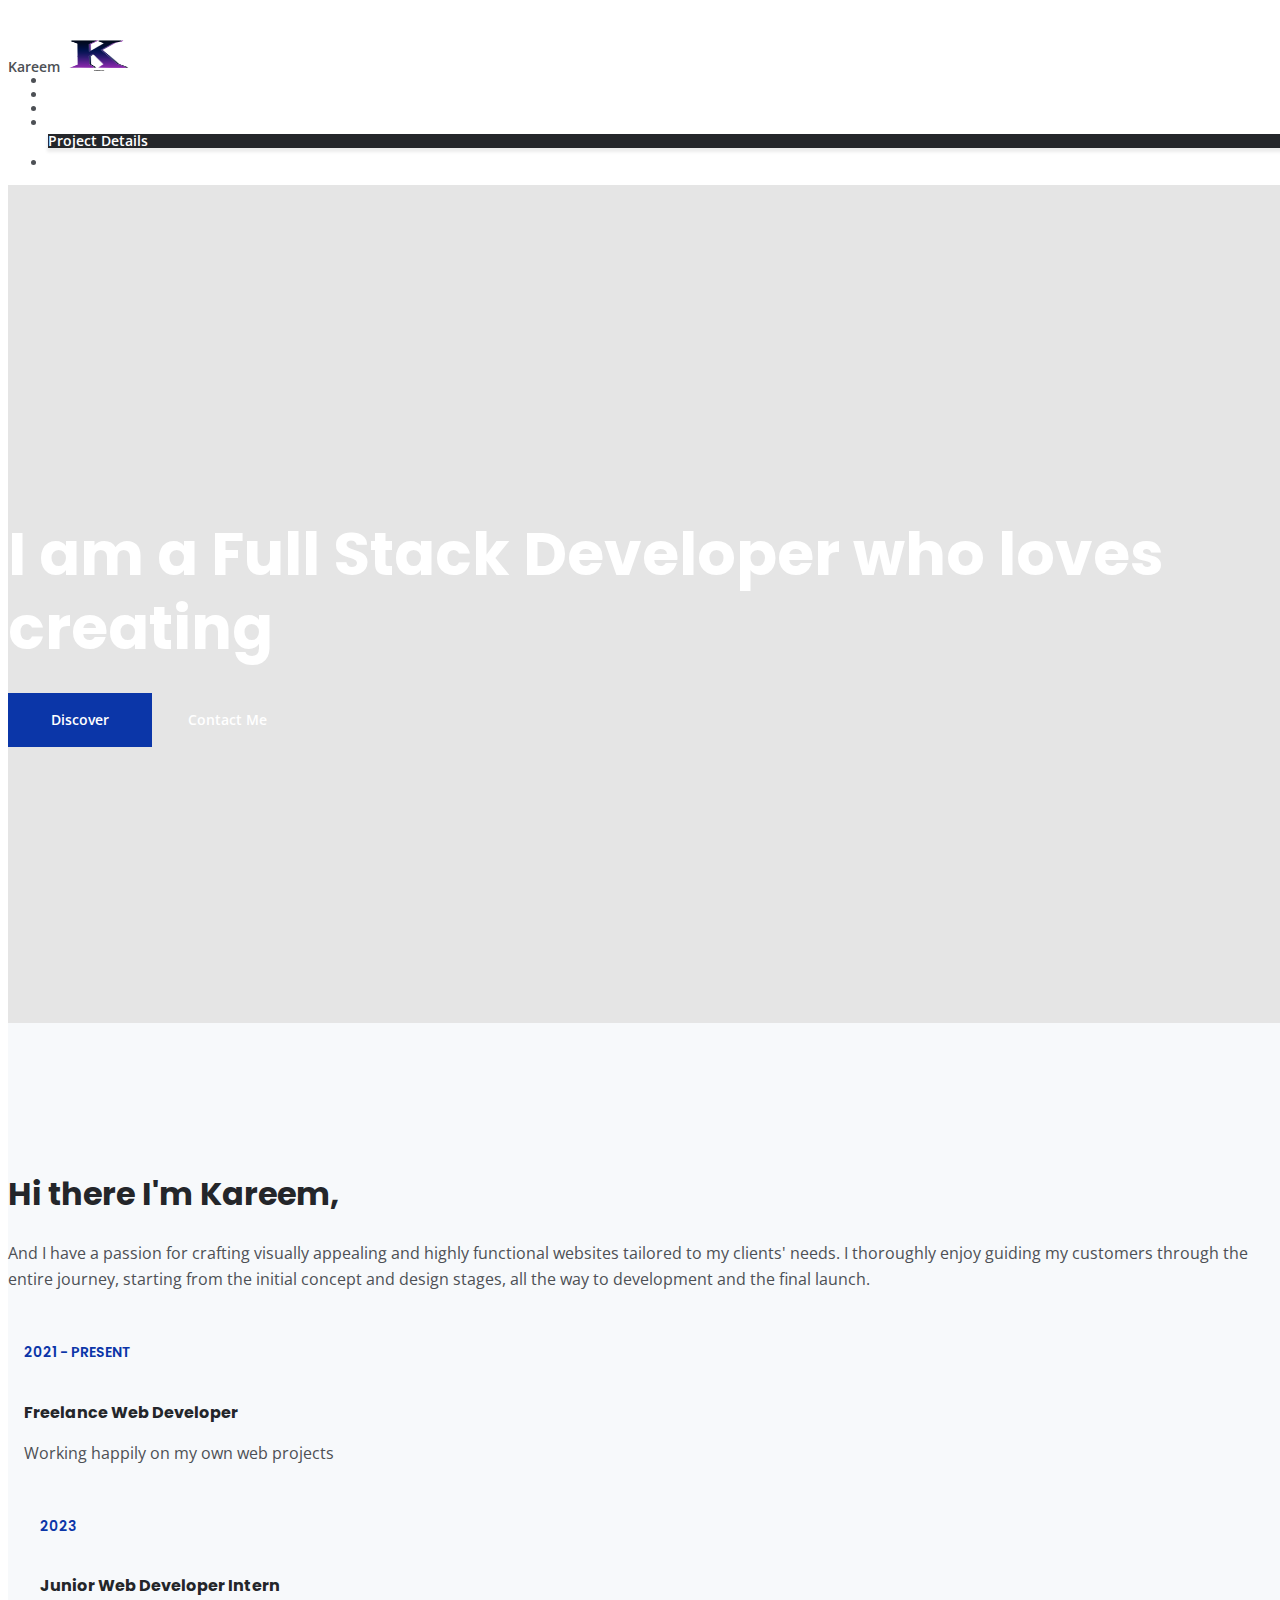
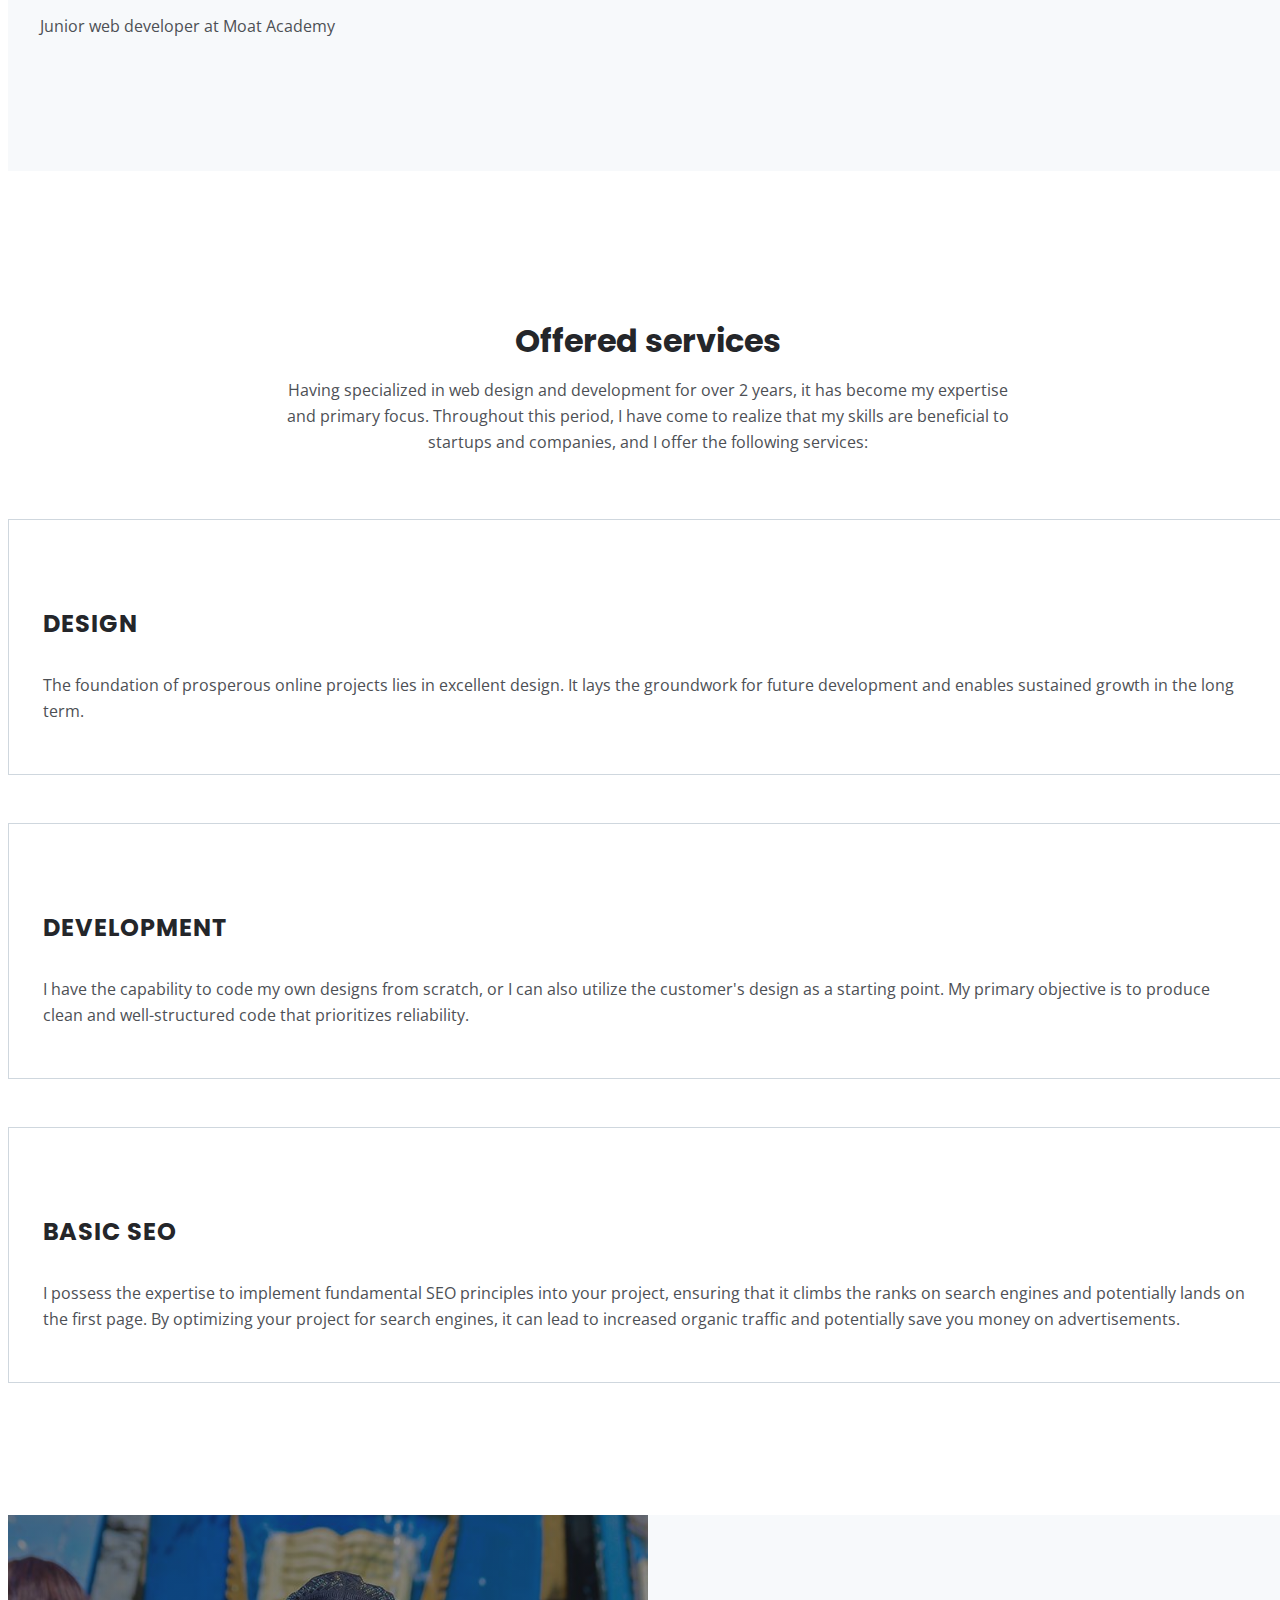
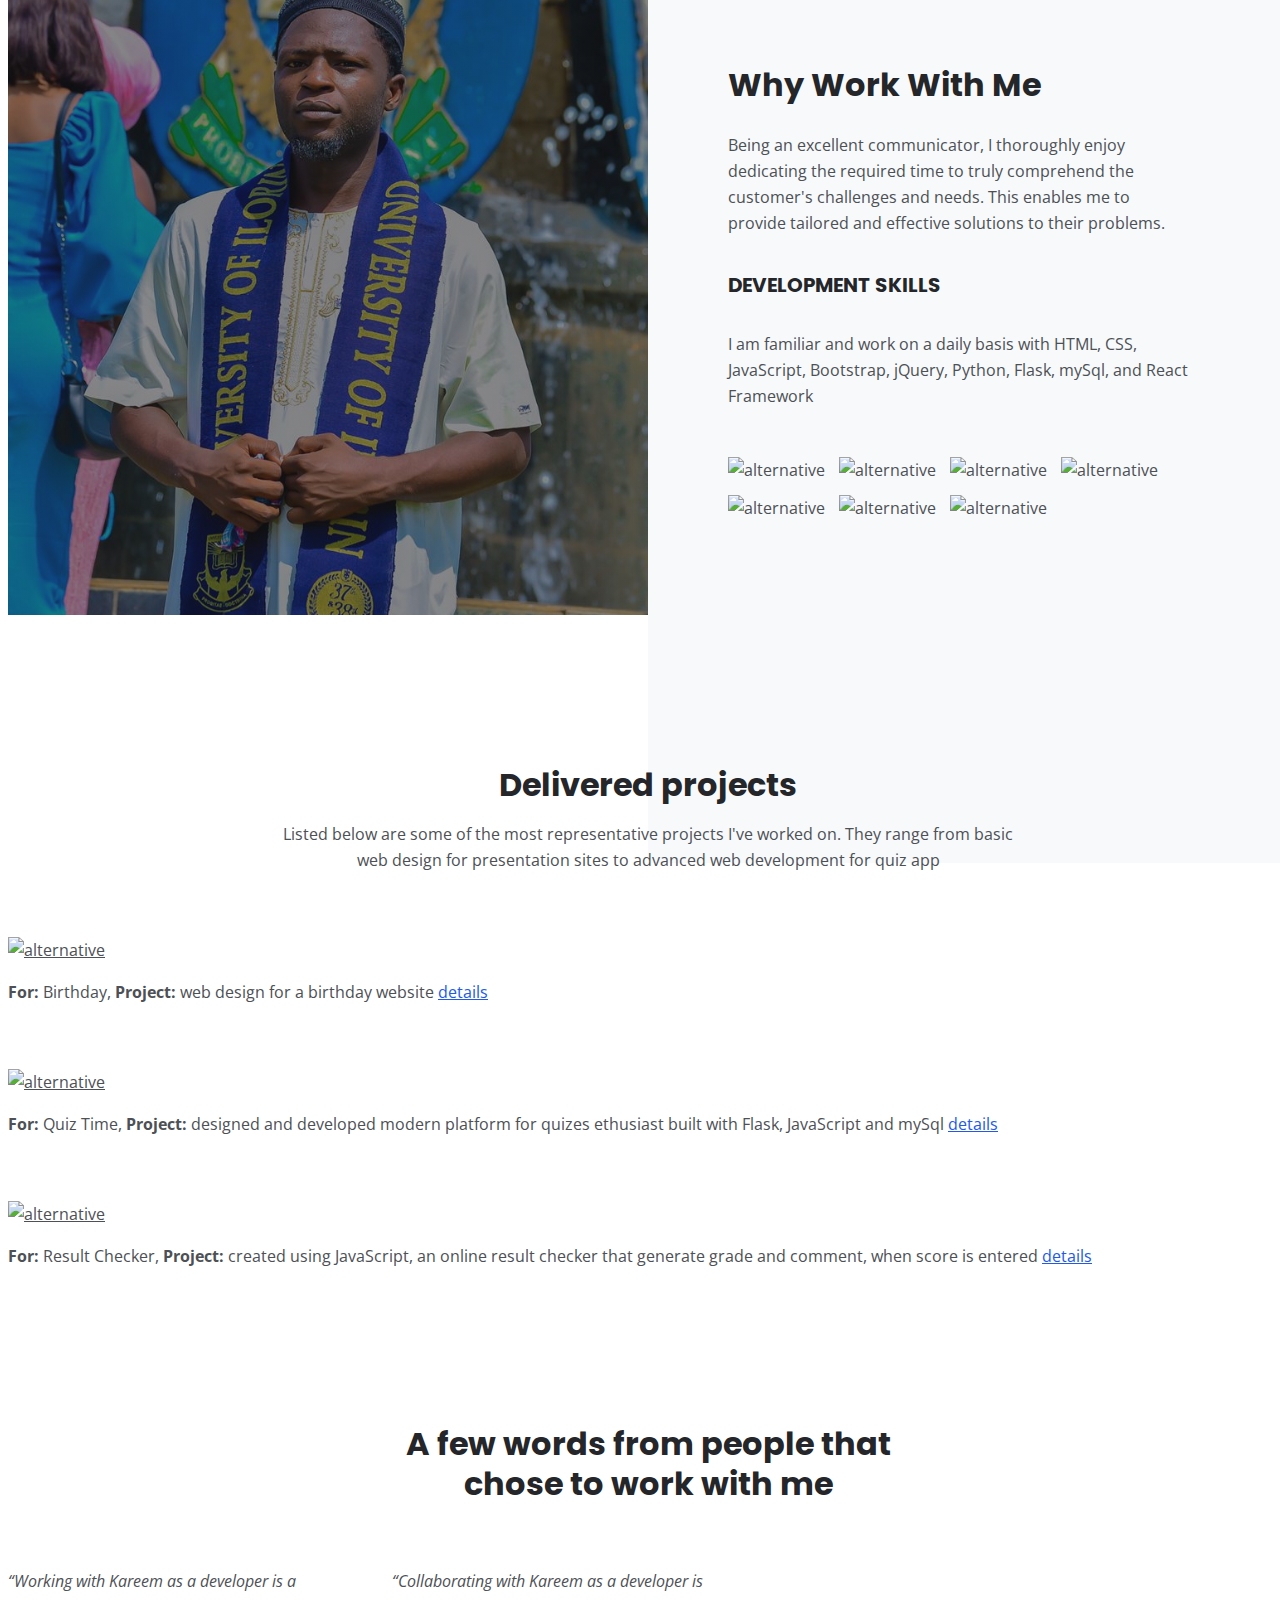
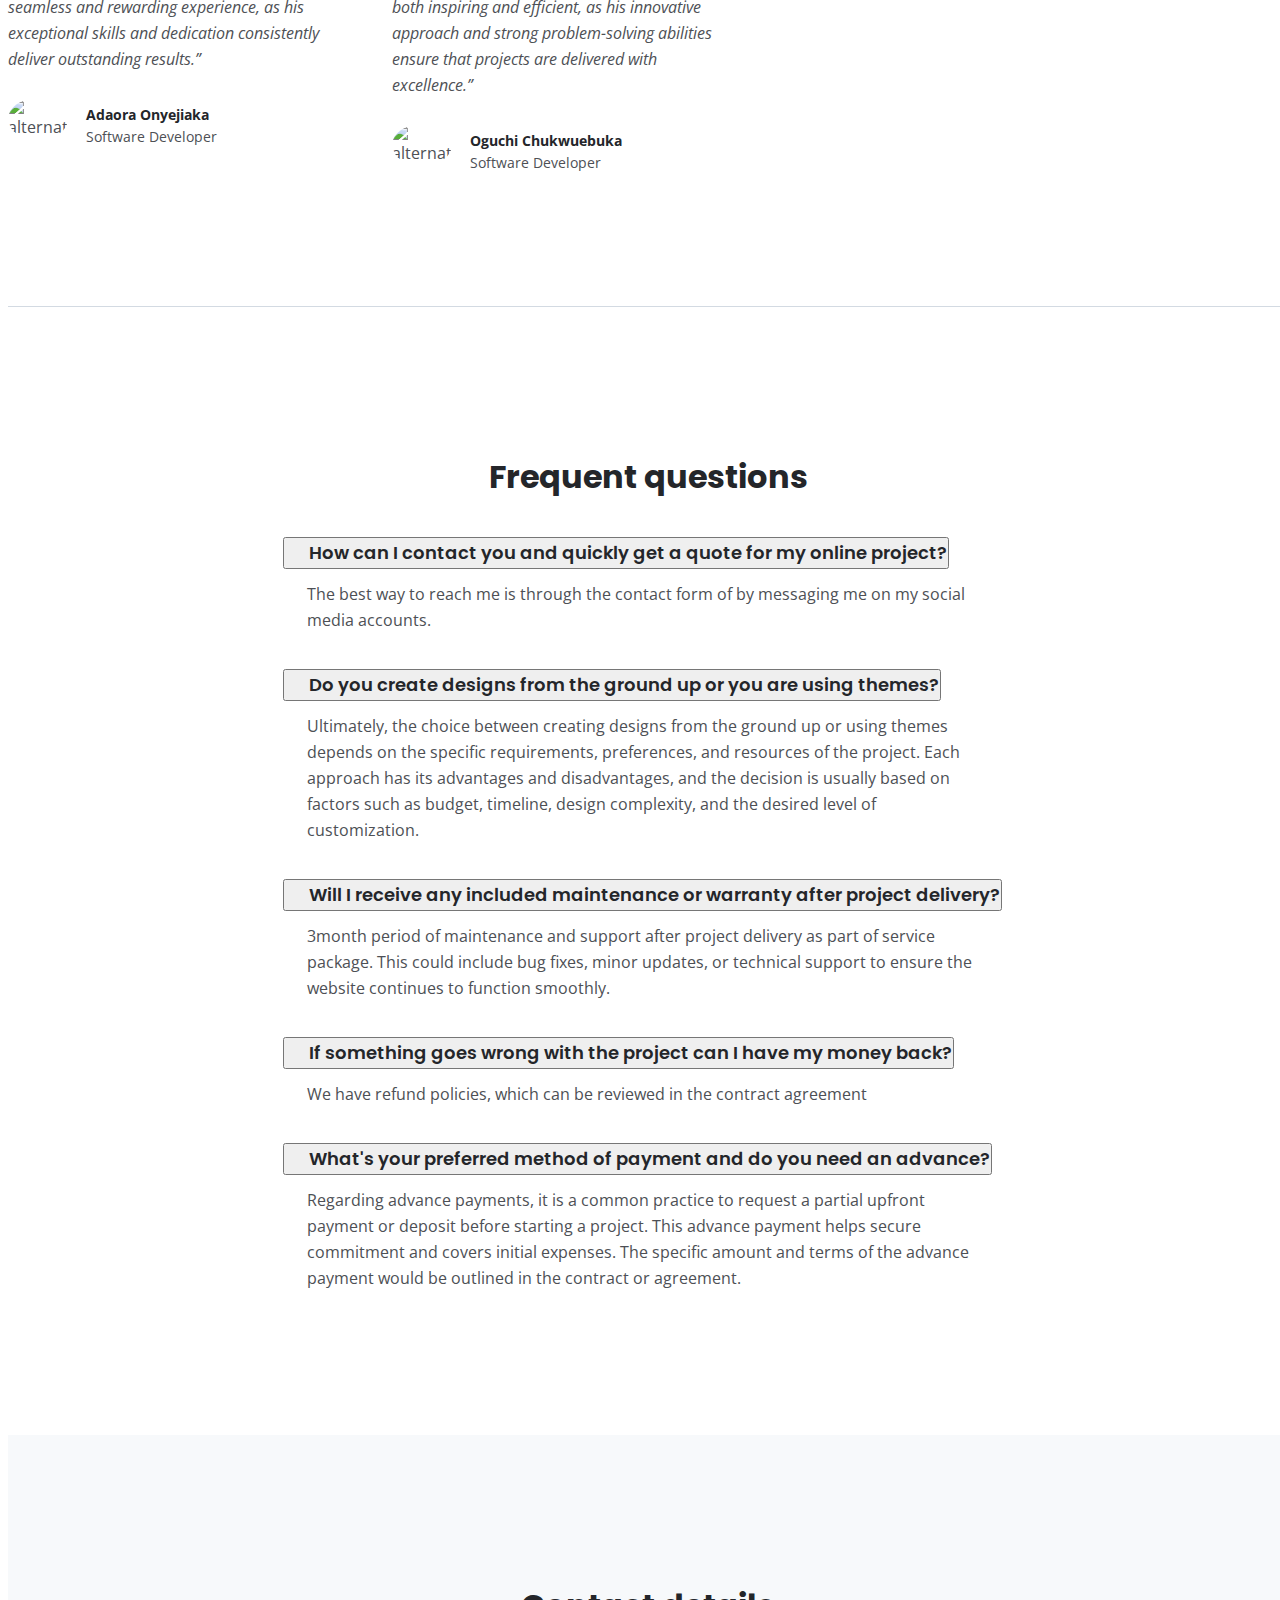
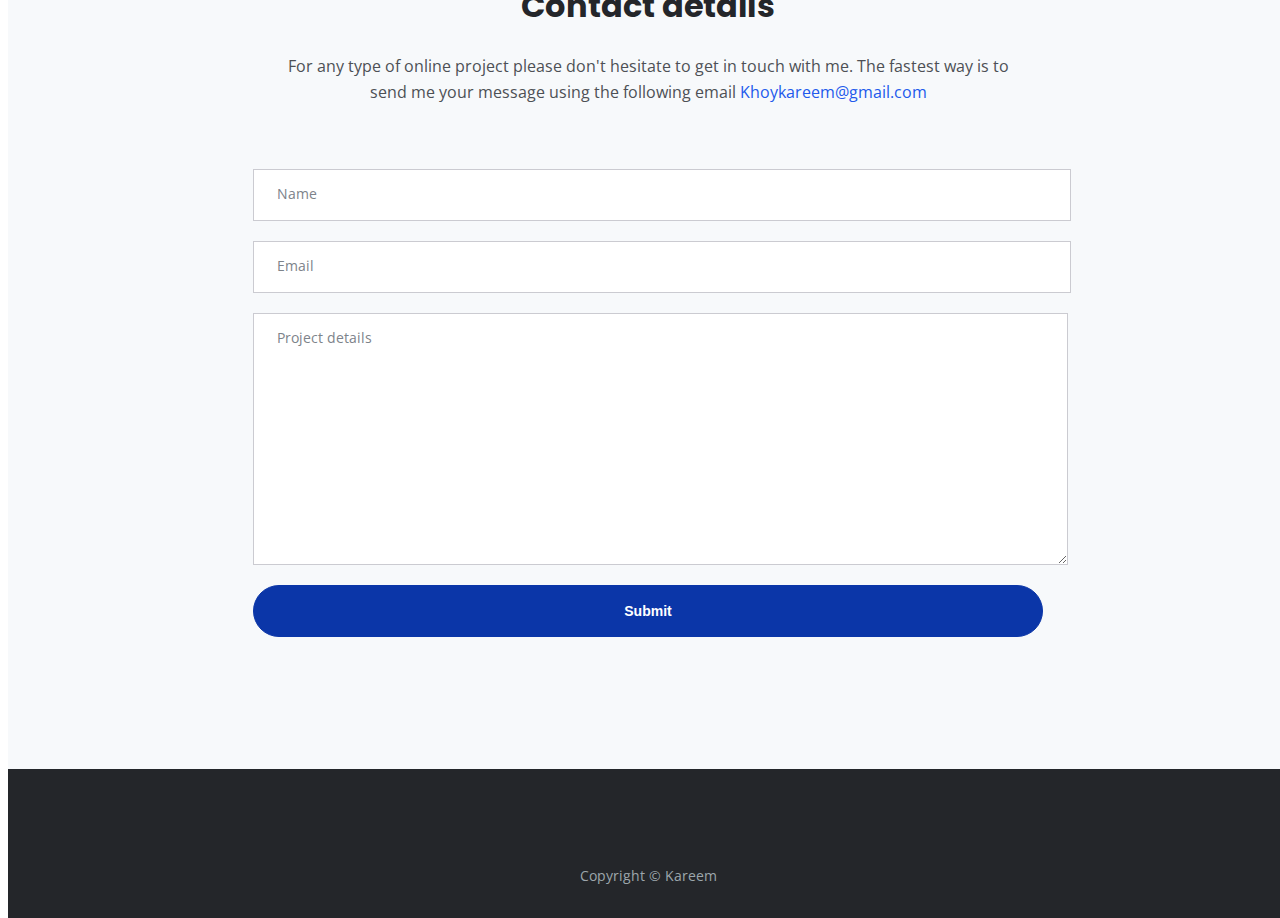
==== commit fdfbc2c0: "Update index.html" ====
--- a/index.html
+++ b/index.html
@@ -13,7 +13,7 @@
 	<meta property="og:site" content="khoykareem.github.io" /> <!-- website link -->
 	<meta property="og:title" content="Kareem: Full Stack Developer."/> <!-- title shown in the actual shared post -->
 	<meta property="og:description" content="Kareem is a skilled full-stack developer with expertise in both front-end and back-end technologies." /> <!-- description shown in the actual shared post -->
-	<meta property="og:image" content="images/vincent.jpg" /> <!-- image link, make sure it's jpg -->
+	<meta property="og:image" content="images/kareem.jfif" /> <!-- image link, make sure it's jpg -->
 	<meta name="twitter:card" content="summary_large_image"> <!-- to have large image post format in Twitter -->
 
     <!-- Webpage Title -->
@@ -59,7 +59,6 @@
                         <a class="nav-link dropdown-toggle" href="#" id="dropdown01" data-toggle="dropdown" aria-haspopup="true" aria-expanded="false">Drop</a>
                         <div class="dropdown-menu" aria-labelledby="dropdown01">
                             <a class="dropdown-item page-scroll" href="project.html">Project Details</a>
-                            <a class="dropdown-item page-scroll" href="images/vincent_resume.pdf">Resume</a>
                         </div>
                     </li>
                     <li class="nav-item">
@@ -73,14 +72,9 @@
                             <i class="fab fa-facebook-f fa-stack-1x"></i>
                         </a>
                     </span>
+                   
                     <span class="fa-stack">
-                        <a href="https://twitter.com/Broda_tayo">
-                            <i class="fas fa-circle fa-stack-2x"></i>
-                            <i class="fab fa-twitter fa-stack-1x"></i>
-                        </a>
-                    </span>
-                    <span class="fa-stack">
-                        <a href="https://github.com/94Cent">
+                        <a href="https://github.com/khoykareem">
                             <i class="fas fa-circle fa-stack-2x"></i>
                             <i class="fab fa-github fa-stack-1x"></i>
                         </a>
@@ -441,25 +435,25 @@
                 <div class="col-lg-12">
                     <div class="social-container">
                         <span class="fa-stack">
-                            <a href="https://web.facebook.com/profile.php?id=100006445903073">
+                            <a href="https://web.facebook.com">
                                 <i class="fas fa-circle fa-stack-2x"></i>
                                 <i class="fab fa-facebook-f fa-stack-1x"></i>
                             </a>
                         </span>
                         <span class="fa-stack">
-                            <a href="https://twitter.com/Broda_tayo">
+                            <a href="https://twitter.com">
                                 <i class="fas fa-circle fa-stack-2x"></i>
                                 <i class="fab fa-twitter fa-stack-1x"></i>
                             </a>
                         </span>
                         <span class="fa-stack">
-                            <a href="https://www.linkedin.com/in/vodaisi/">
+                            <a href="https://www.linkedin.com">
                                 <i class="fas fa-circle fa-stack-2x"></i>
                                 <i class="fab fa-linkedin fa-stack-1x"></i>
                             </a>
                         </span>
                         <span class="fa-stack">
-                            <a href="https://github.com/94Cent">
+                            <a href="https://github.com/khoykareem">
                                 <i class="fas fa-circle fa-stack-2x"></i>
                                 <i class="fab fa-github fa-stack-1x"></i>
                             </a>
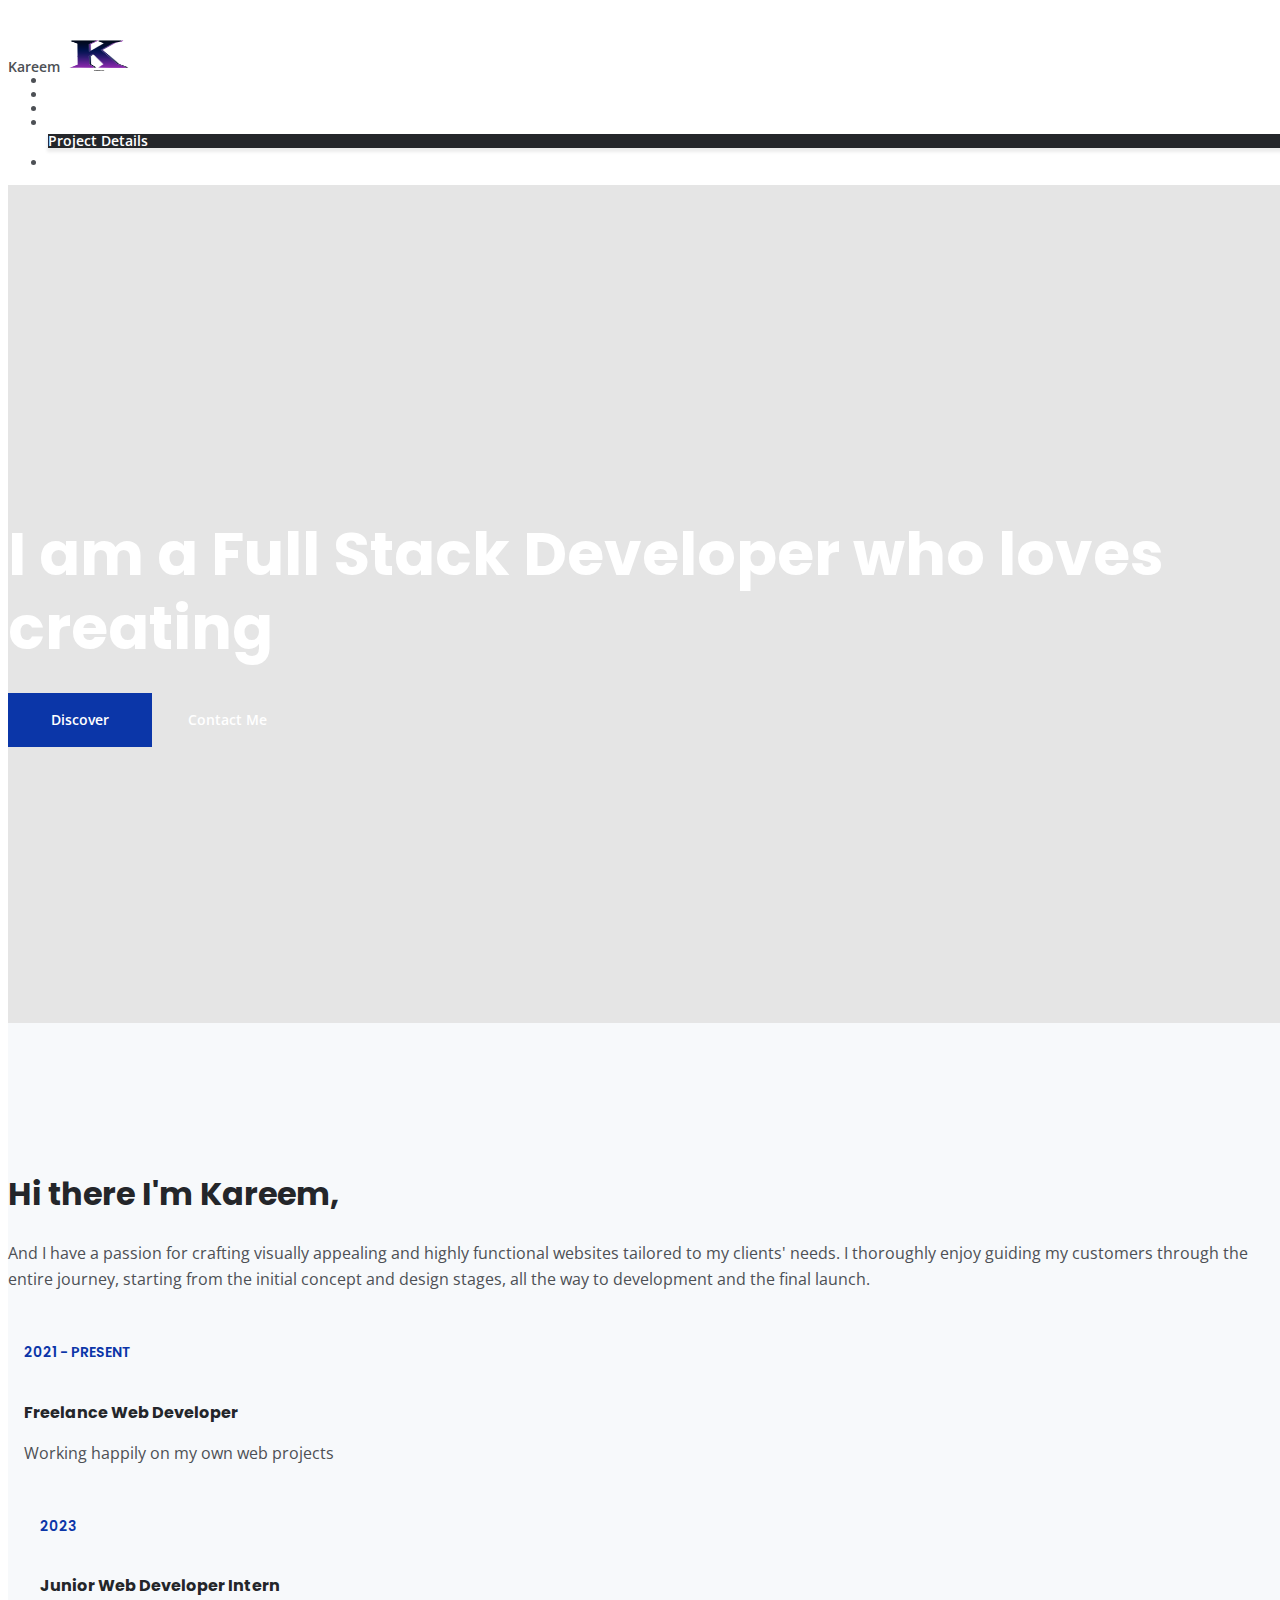
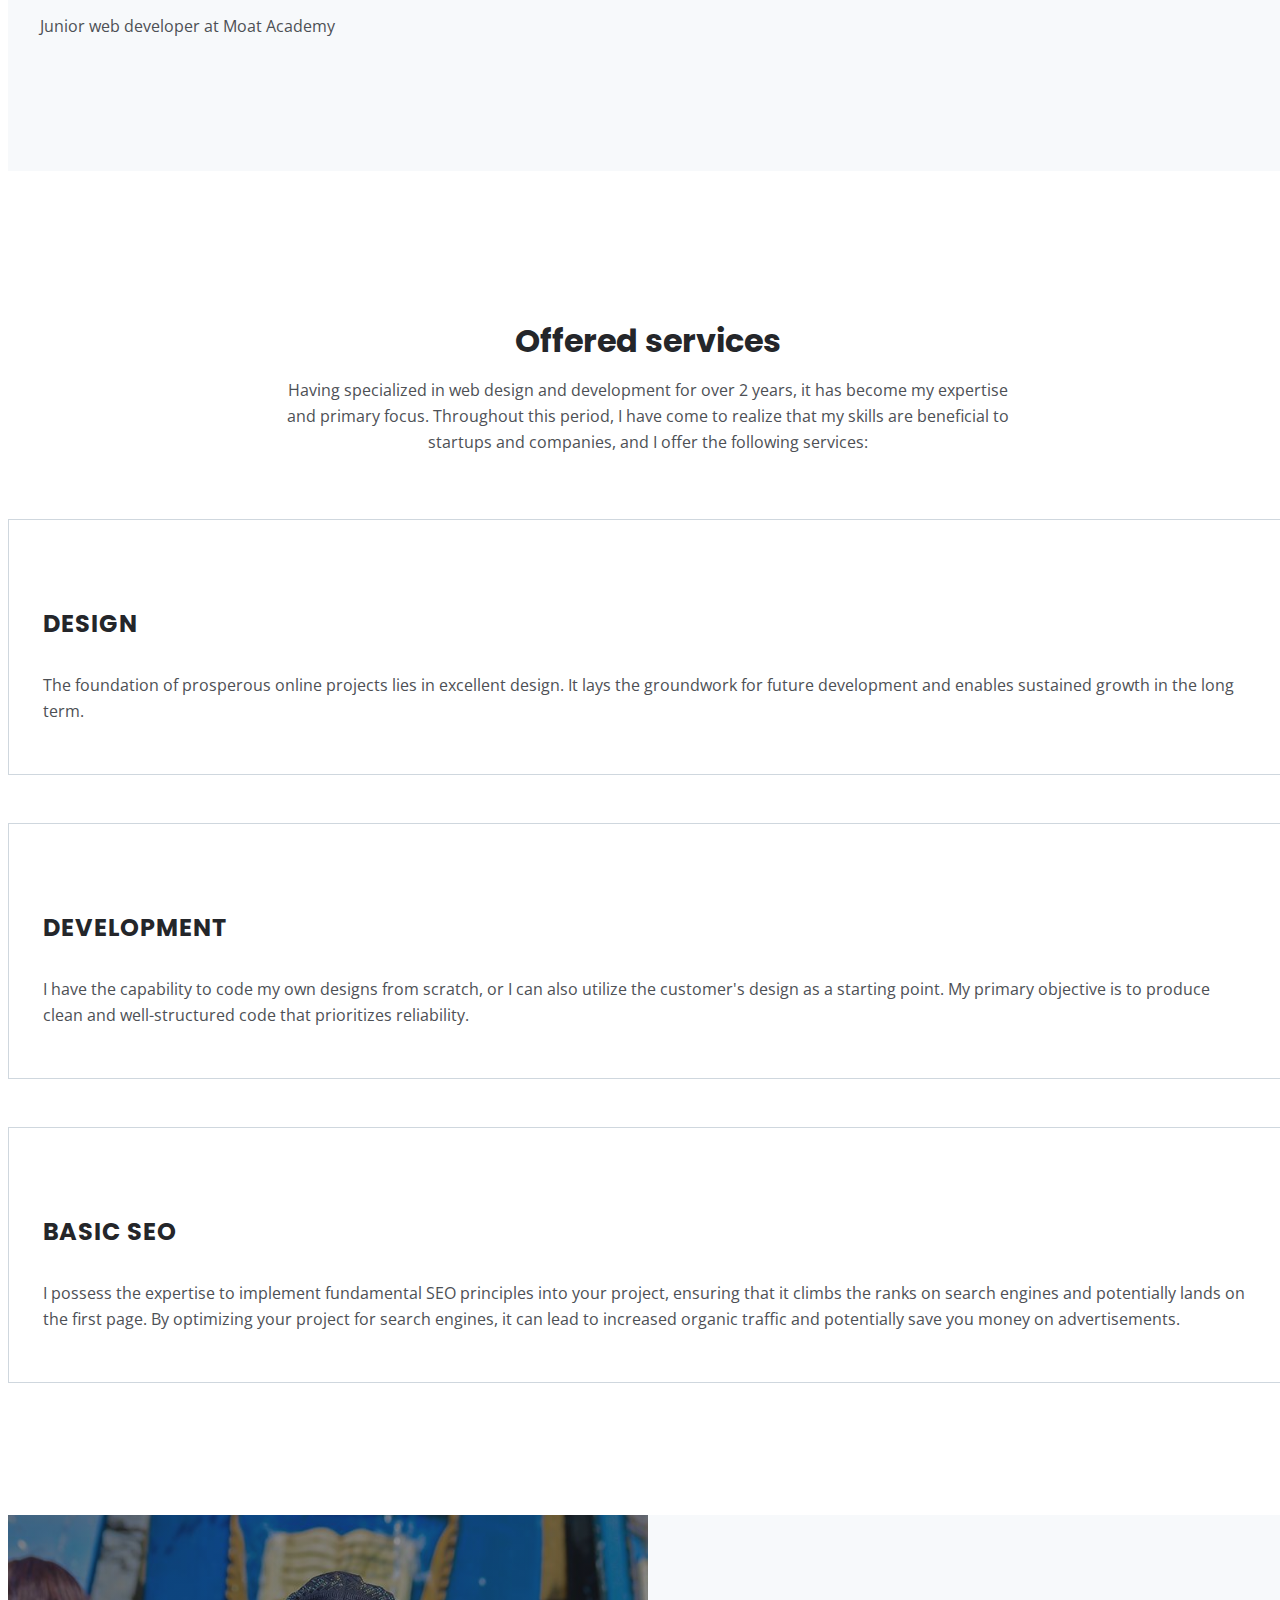
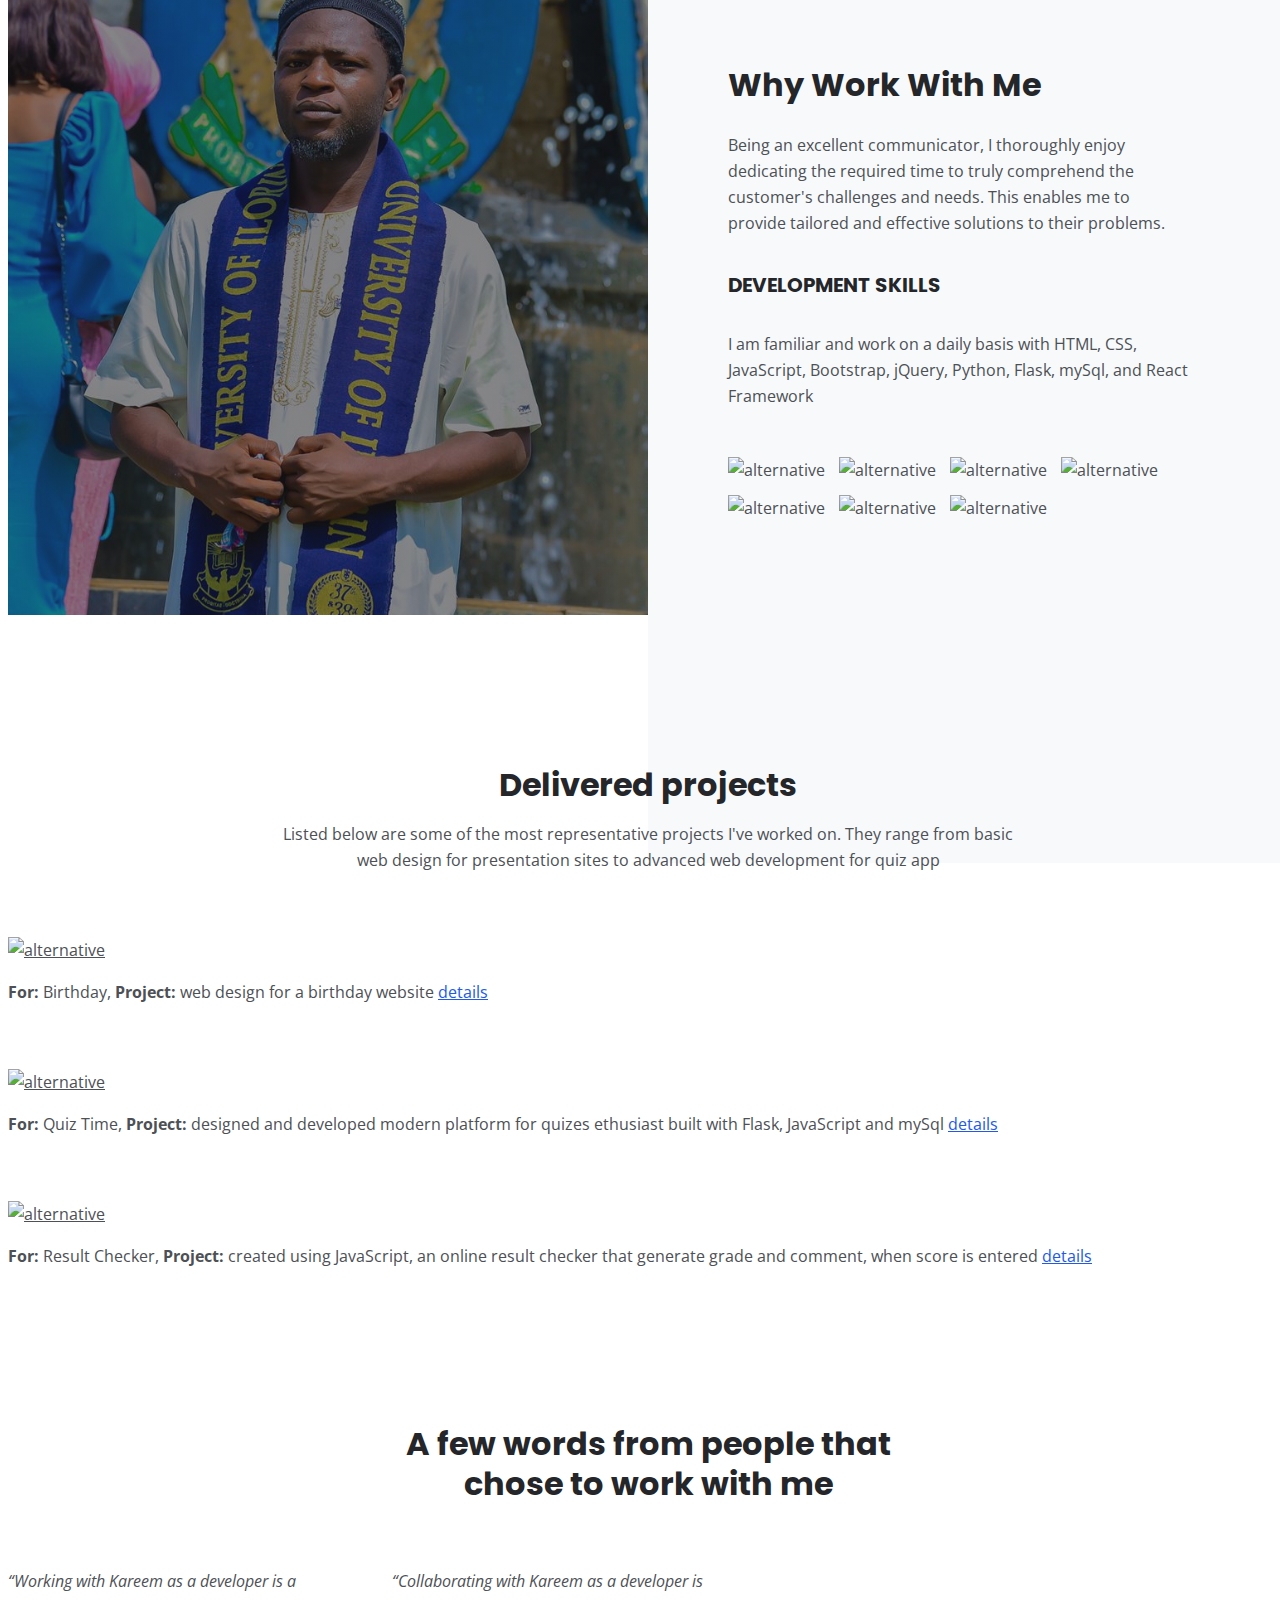
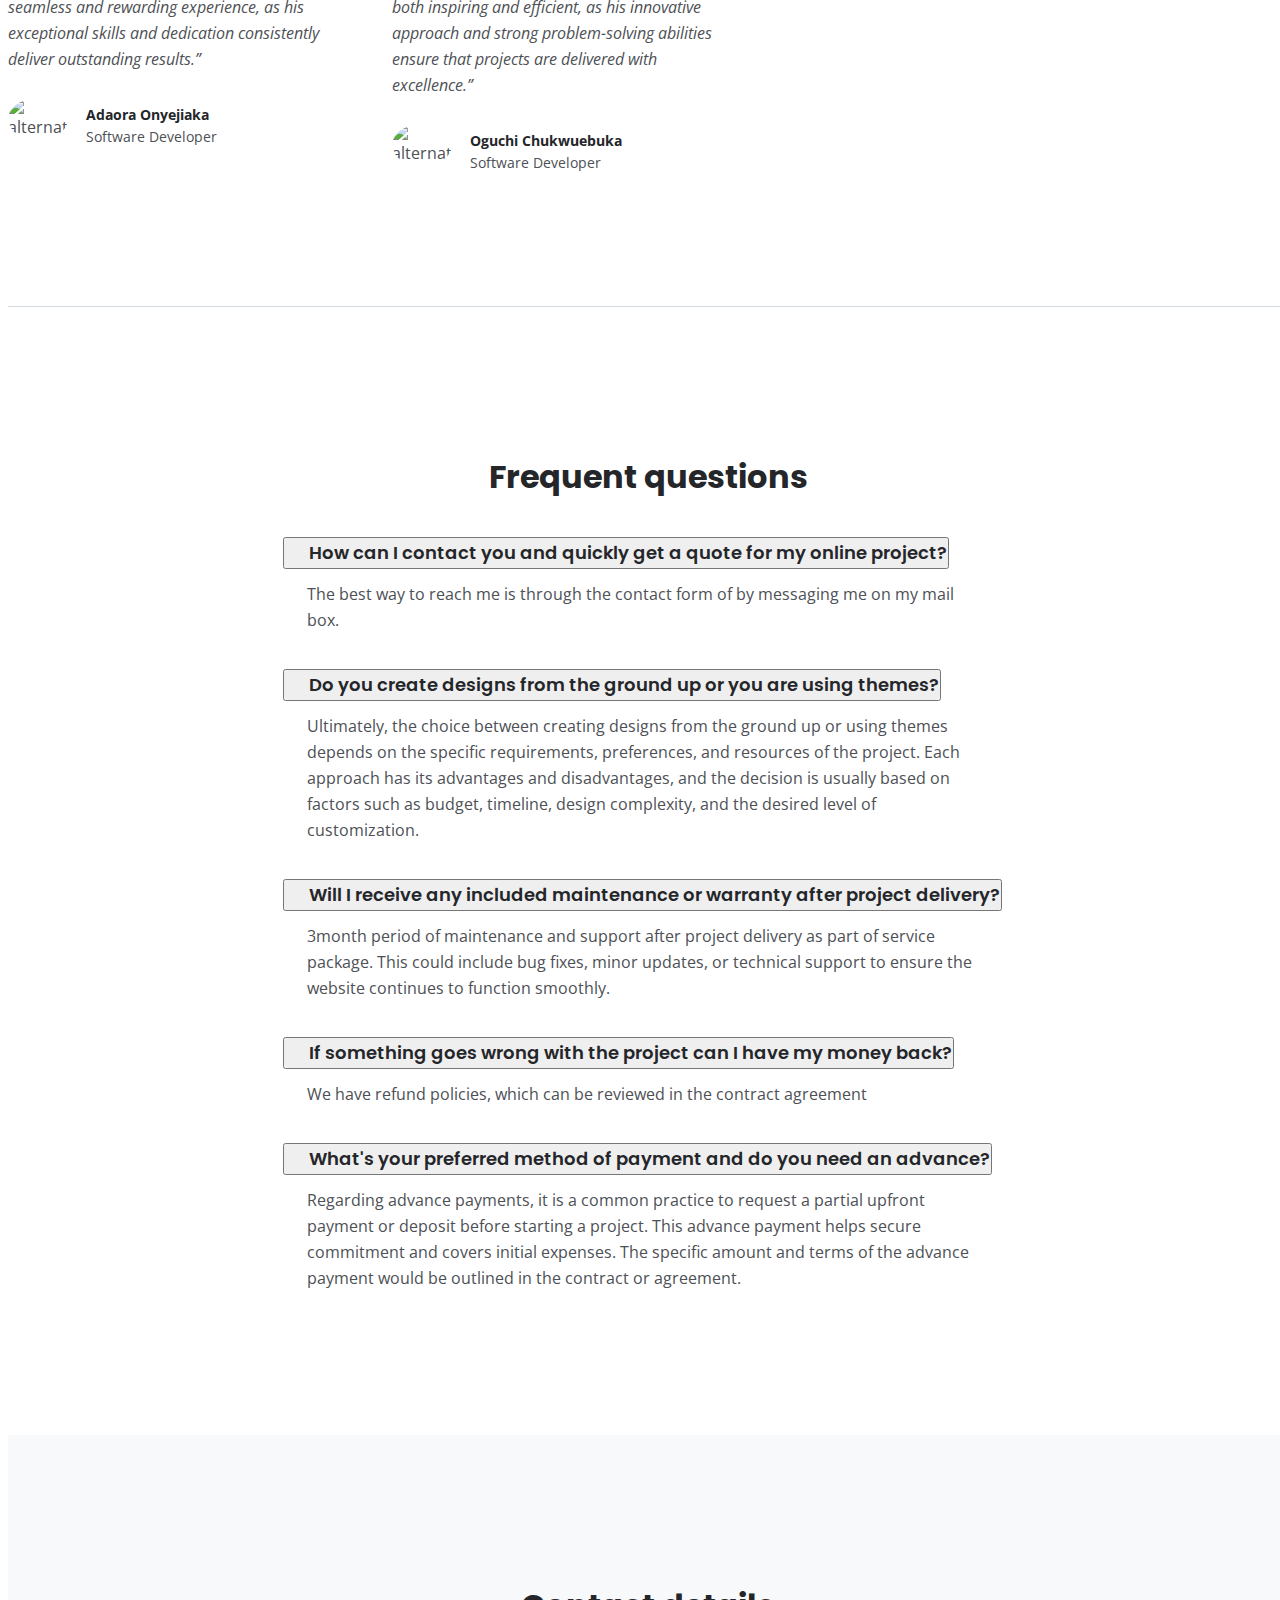
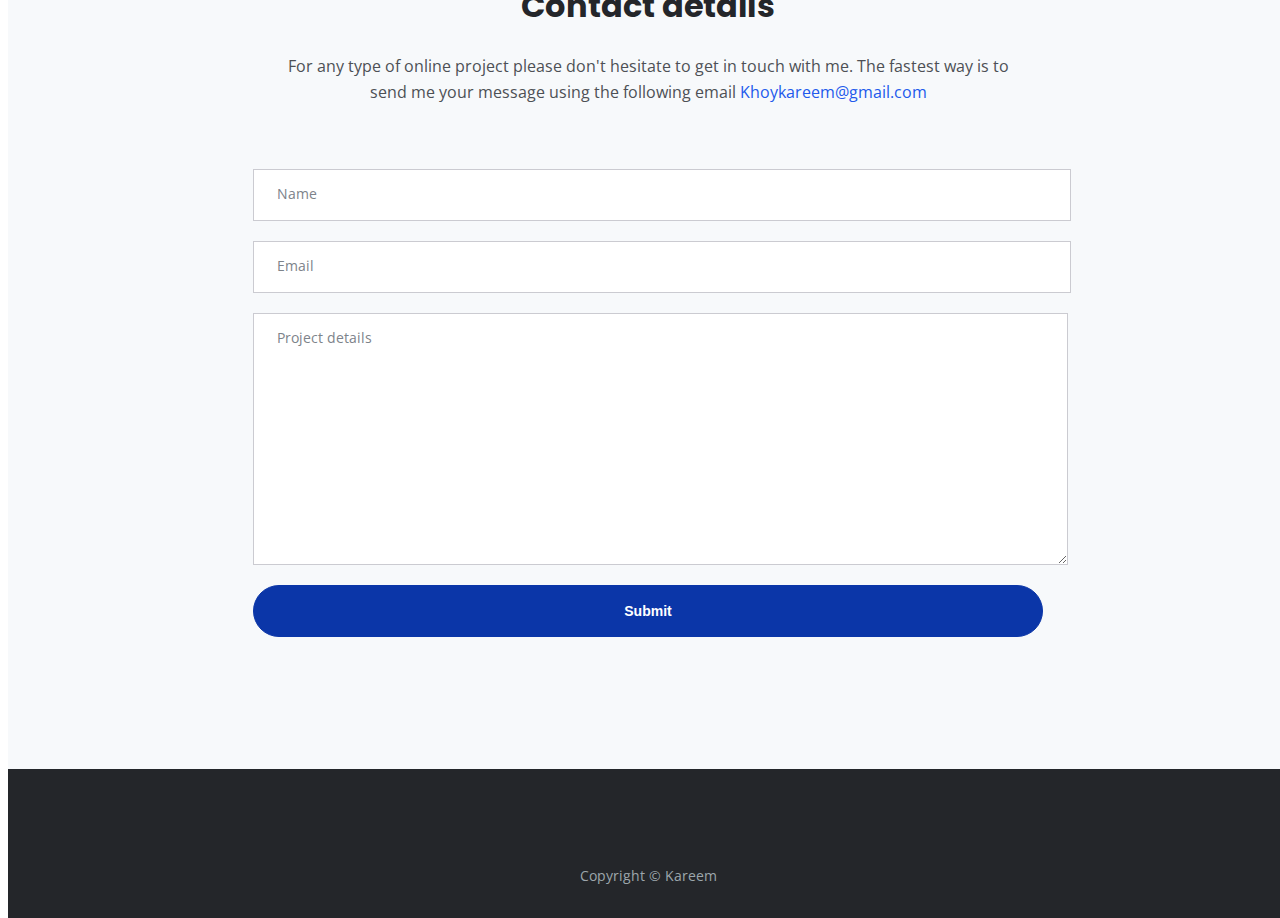
==== commit e88804dc: "Update index.html" ====
--- a/index.html
+++ b/index.html
@@ -11,8 +11,8 @@
     
 	<meta property="og:site_name" content="Kareem Ibraheem Olawale" /> <!-- website name -->
 	<meta property="og:site" content="khoykareem.github.io" /> <!-- website link -->
-	<meta property="og:title" content="Kareem: Full Stack Developer."/> <!-- title shown in the actual shared post -->
-	<meta property="og:description" content="Kareem is a skilled full-stack developer with expertise in both front-end and back-end technologies." /> <!-- description shown in the actual shared post -->
+	<meta property="og:title" content="Kareem: Front End Developer."/> <!-- title shown in the actual shared post -->
+	<meta property="og:description" content="Kareem is a skilled front-end developer with expertise in both front-end and knowledge of back-end technologies." /> <!-- description shown in the actual shared post -->
 	<meta property="og:image" content="images/kareem.jfif" /> <!-- image link, make sure it's jpg -->
 	<meta name="twitter:card" content="summary_large_image"> <!-- to have large image post format in Twitter -->
 
@@ -67,7 +67,7 @@
                 </ul>
                 <span class="nav-item social-icons">
                     <span class="fa-stack">
-                        <a href="https://web.facebook.com/profile.php?id=100006445903073">
+                        <a href="https://web.facebook.com">
                             <i class="fas fa-circle fa-stack-2x"></i>
                             <i class="fab fa-facebook-f fa-stack-1x"></i>
                         </a>
@@ -328,7 +328,7 @@
                             </div>
                             <div id="collapseOne" class="collapse show" aria-labelledby="headingOne" data-parent="#accordionExample">
                                 <div class="card-body">
-                                    The best way to reach me is through the contact form of by messaging me on my social media accounts. 
+                                    The best way to reach me is through the contact form of by messaging me on my mail box. 
                                 </div>
                             </div>
                         </div>
